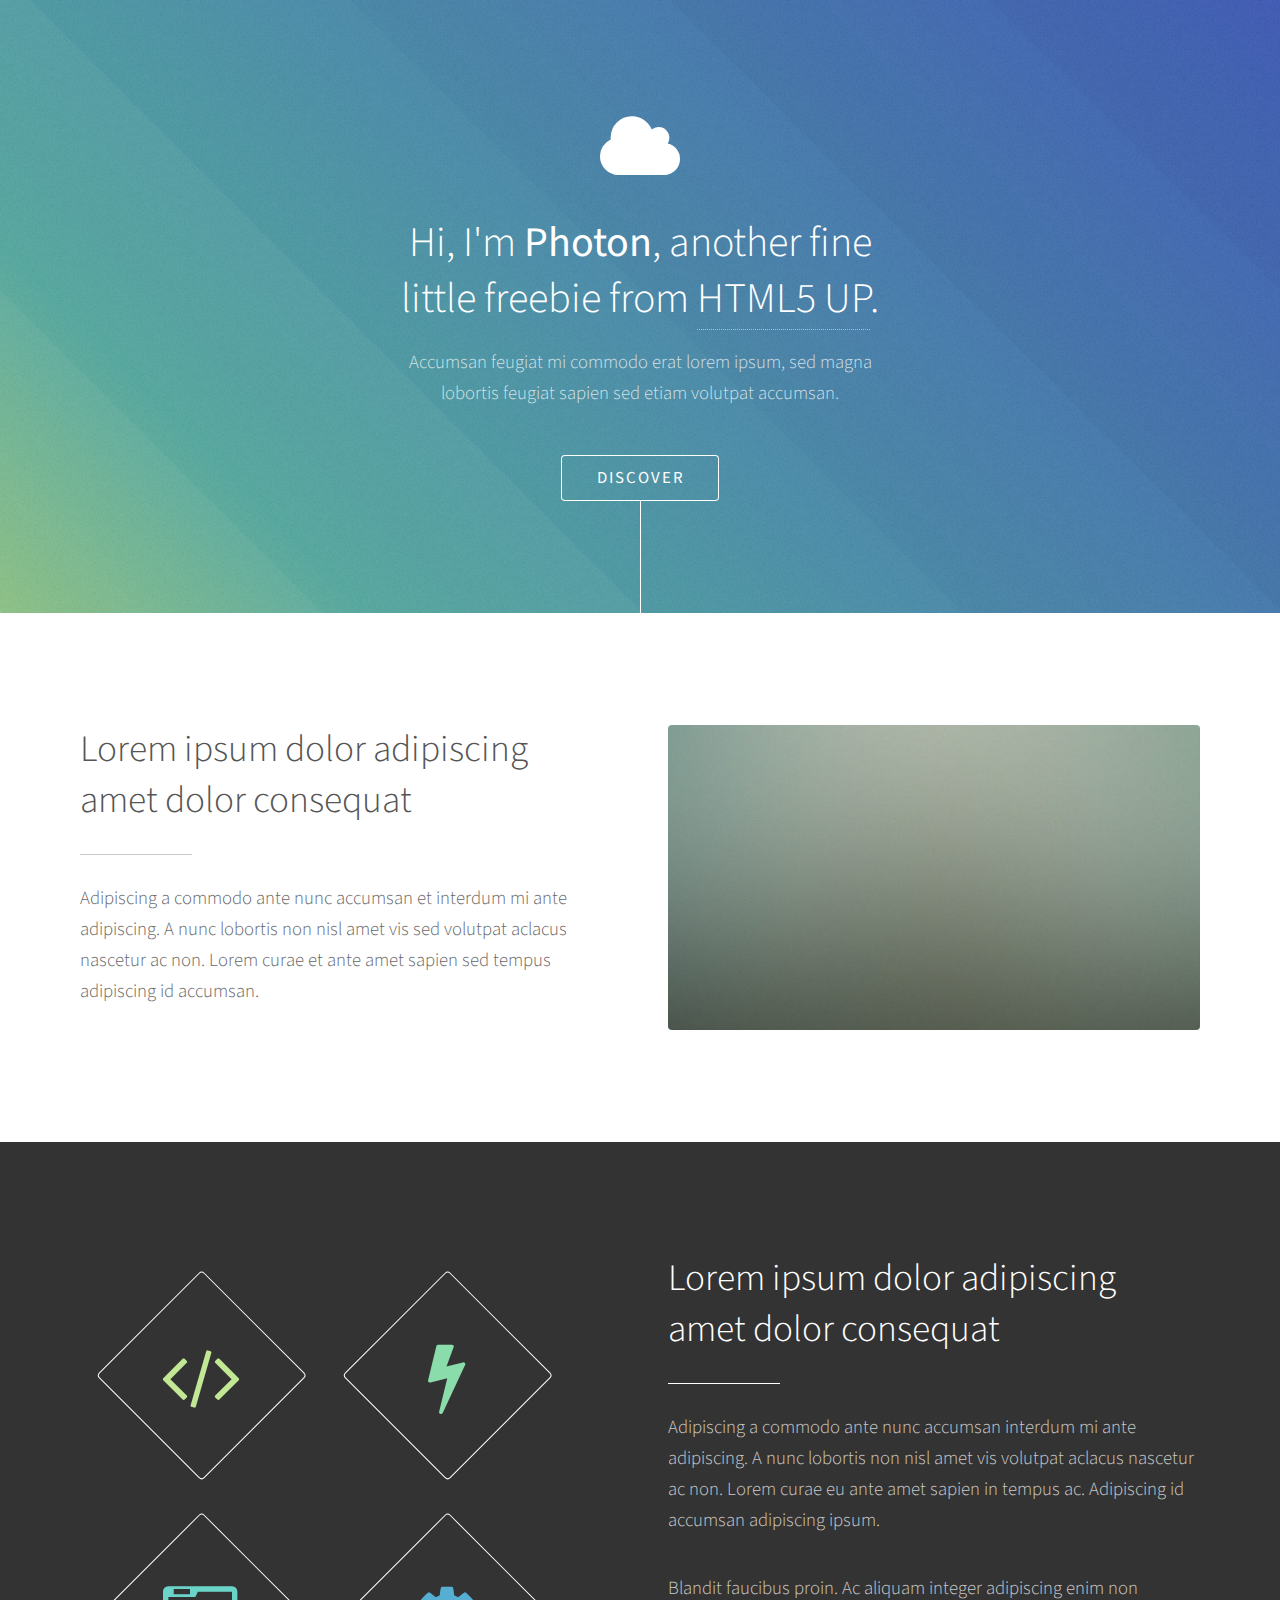
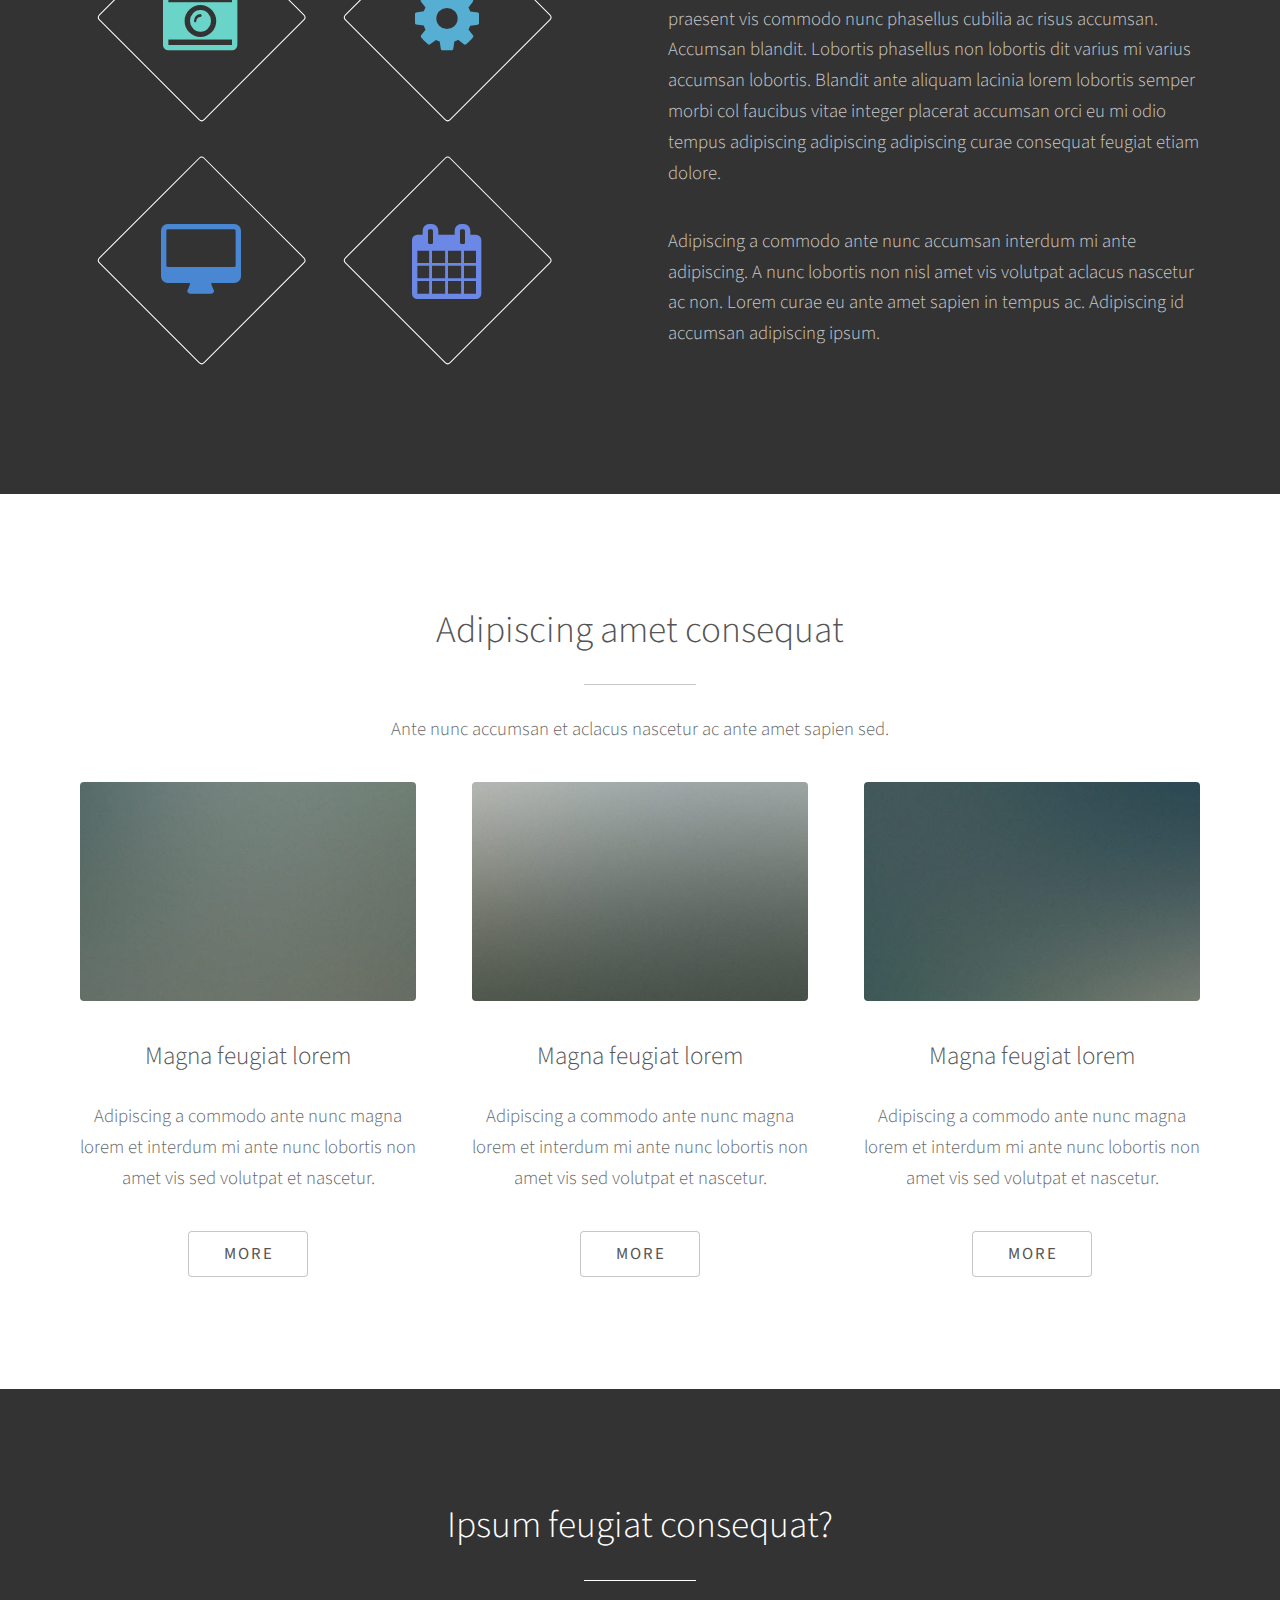
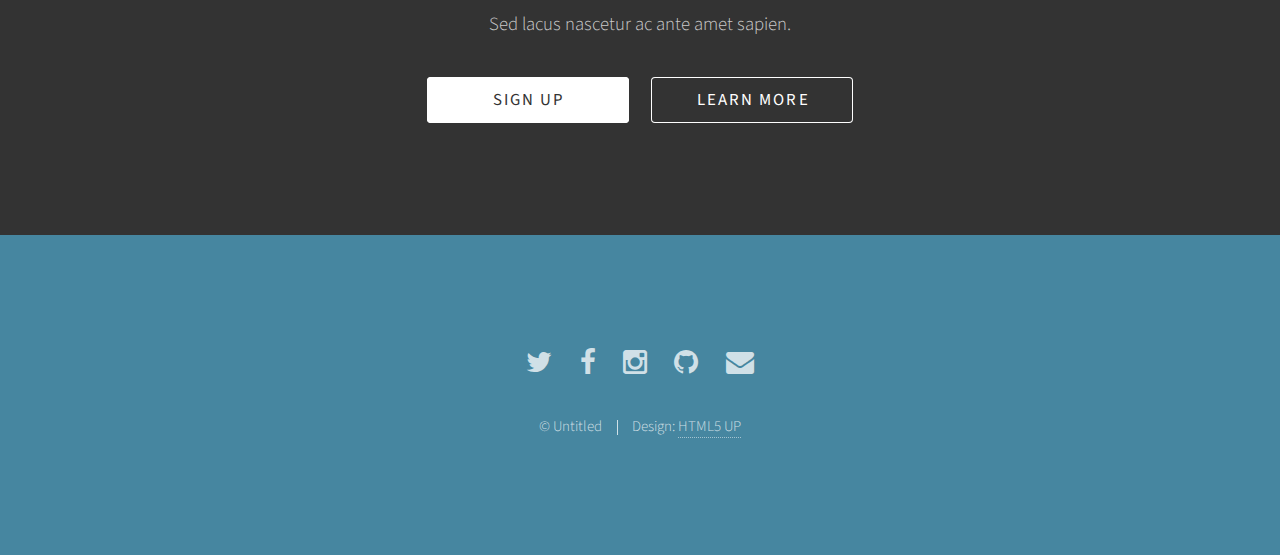
==== Full Site/index.html @ b7e831c1 "initial commit" ====
<!DOCTYPE HTML>
<!--
	Photon by HTML5 UP
	html5up.net | @n33co
	Free for personal and commercial use under the CCA 3.0 license (html5up.net/license)
-->
<html>
	<head>
		<title>Photon by HTML5 UP</title>
		<meta charset="utf-8" />
		<meta name="viewport" content="width=device-width, initial-scale=1" />
		<!--[if lte IE 8]><script src="assets/js/ie/html5shiv.js"></script><![endif]-->
		<link rel="stylesheet" href="assets/css/main.css" />
		<!--[if lte IE 8]><link rel="stylesheet" href="assets/css/ie8.css" /><![endif]-->
		<!--[if lte IE 9]><link rel="stylesheet" href="assets/css/ie9.css" /><![endif]-->
	</head>
	<body>

		<!-- Header -->
			<section id="header">
				<div class="inner">
					<span class="icon major fa-cloud"></span>
					<h1>Hi, I'm <strong>Photon</strong>, another fine<br />
					little freebie from <a href="http://html5up.net">HTML5 UP</a>.</h1>
					<p>Accumsan feugiat mi commodo erat lorem ipsum, sed magna<br />
					lobortis feugiat sapien sed etiam volutpat accumsan.</p>
					<ul class="actions">
						<li><a href="#one" class="button scrolly">Discover</a></li>
					</ul>
				</div>
			</section>

		<!-- One -->
			<section id="one" class="main style1">
				<div class="container">
					<div class="row 150%">
						<div class="6u 12u$(medium)">
							<header class="major">
								<h2>Lorem ipsum dolor adipiscing<br />
								amet dolor consequat</h2>
							</header>
							<p>Adipiscing a commodo ante nunc accumsan et interdum mi ante adipiscing. A nunc lobortis non nisl amet vis sed volutpat aclacus nascetur ac non. Lorem curae et ante amet sapien sed tempus adipiscing id accumsan.</p>
						</div>
						<div class="6u$ 12u$(medium) important(medium)">
							<span class="image fit"><img src="images/pic01.jpg" alt="" /></span>
						</div>
					</div>
				</div>
			</section>

		<!-- Two -->
			<section id="two" class="main style2">
				<div class="container">
					<div class="row 150%">
						<div class="6u 12u$(medium)">
							<ul class="major-icons">
								<li><span class="icon style1 major fa-code"></span></li>
								<li><span class="icon style2 major fa-bolt"></span></li>
								<li><span class="icon style3 major fa-camera-retro"></span></li>
								<li><span class="icon style4 major fa-cog"></span></li>
								<li><span class="icon style5 major fa-desktop"></span></li>
								<li><span class="icon style6 major fa-calendar"></span></li>
							</ul>
						</div>
						<div class="6u$ 12u$(medium)">
							<header class="major">
								<h2>Lorem ipsum dolor adipiscing<br />
								amet dolor consequat</h2>
							</header>
							<p>Adipiscing a commodo ante nunc accumsan interdum mi ante adipiscing. A nunc lobortis non nisl amet vis volutpat aclacus nascetur ac non. Lorem curae eu ante amet sapien in tempus ac. Adipiscing id accumsan adipiscing ipsum.</p>
							<p>Blandit faucibus proin. Ac aliquam integer adipiscing enim non praesent vis commodo nunc phasellus cubilia ac risus accumsan. Accumsan blandit. Lobortis phasellus non lobortis dit varius mi varius accumsan lobortis. Blandit ante aliquam lacinia lorem lobortis semper morbi col faucibus vitae integer placerat accumsan orci eu mi odio tempus adipiscing adipiscing adipiscing curae consequat feugiat etiam dolore.</p>
							<p>Adipiscing a commodo ante nunc accumsan interdum mi ante adipiscing. A nunc lobortis non nisl amet vis volutpat aclacus nascetur ac non. Lorem curae eu ante amet sapien in tempus ac. Adipiscing id accumsan adipiscing ipsum.</p>
						</div>
					</div>
				</div>
			</section>

		<!-- Three -->
			<section id="three" class="main style1 special">
				<div class="container">
					<header class="major">
						<h2>Adipiscing amet consequat</h2>
					</header>
					<p>Ante nunc accumsan et aclacus nascetur ac ante amet sapien sed.</p>
					<div class="row 150%">
						<div class="4u 12u$(medium)">
							<span class="image fit"><img src="images/pic02.jpg" alt="" /></span>
							<h3>Magna feugiat lorem</h3>
							<p>Adipiscing a commodo ante nunc magna lorem et interdum mi ante nunc lobortis non amet vis sed volutpat et nascetur.</p>
							<ul class="actions">
								<li><a href="#" class="button">More</a></li>
							</ul>
						</div>
						<div class="4u 12u$(medium)">
							<span class="image fit"><img src="images/pic03.jpg" alt="" /></span>
							<h3>Magna feugiat lorem</h3>
							<p>Adipiscing a commodo ante nunc magna lorem et interdum mi ante nunc lobortis non amet vis sed volutpat et nascetur.</p>
							<ul class="actions">
								<li><a href="#" class="button">More</a></li>
							</ul>
						</div>
						<div class="4u$ 12u$(medium)">
							<span class="image fit"><img src="images/pic04.jpg" alt="" /></span>
							<h3>Magna feugiat lorem</h3>
							<p>Adipiscing a commodo ante nunc magna lorem et interdum mi ante nunc lobortis non amet vis sed volutpat et nascetur.</p>
							<ul class="actions">
								<li><a href="#" class="button">More</a></li>
							</ul>
						</div>
					</div>
				</div>
			</section>

		<!-- Four -->
			<section id="four" class="main style2 special">
				<div class="container">
					<header class="major">
						<h2>Ipsum feugiat consequat?</h2>
					</header>
					<p>Sed lacus nascetur ac ante amet sapien.</p>
					<ul class="actions uniform">
						<li><a href="#" class="button special">Sign Up</a></li>
						<li><a href="#" class="button">Learn More</a></li>
					</ul>
				</div>
			</section>

		<!-- Five -->
		<!--
			<section id="five" class="main style1">
				<div class="container">
					<header class="major special">
						<h2>Elements</h2>
					</header>

					<section>
						<h4>Text</h4>
						<p>This is <b>bold</b> and this is <strong>strong</strong>. This is <i>italic</i> and this is <em>emphasized</em>.
						This is <sup>superscript</sup> text and this is <sub>subscript</sub> text.
						This is <u>underlined</u> and this is code: <code>for (;;) { ... }</code>. Finally, <a href="#">this is a link</a>.</p>
						<hr />
						<header>
							<h4>Heading with a Subtitle</h4>
							<p>Lorem ipsum dolor sit amet nullam id egestas urna aliquam</p>
						</header>
						<p>Nunc lacinia ante nunc ac lobortis. Interdum adipiscing gravida odio porttitor sem non mi integer non faucibus ornare mi ut ante amet placerat aliquet. Volutpat eu sed ante lacinia sapien lorem accumsan varius montes viverra nibh in adipiscing blandit tempus accumsan.</p>
						<header>
							<h5>Heading with a Subtitle</h5>
							<p>Lorem ipsum dolor sit amet nullam id egestas urna aliquam</p>
						</header>
						<p>Nunc lacinia ante nunc ac lobortis. Interdum adipiscing gravida odio porttitor sem non mi integer non faucibus ornare mi ut ante amet placerat aliquet. Volutpat eu sed ante lacinia sapien lorem accumsan varius montes viverra nibh in adipiscing blandit tempus accumsan.</p>
						<hr />
						<h2>Heading Level 2</h2>
						<h3>Heading Level 3</h3>
						<h4>Heading Level 4</h4>
						<h5>Heading Level 5</h5>
						<h6>Heading Level 6</h6>
						<hr />
						<h5>Blockquote</h5>
						<blockquote>Fringilla nisl. Donec accumsan interdum nisi, quis tincidunt felis sagittis eget tempus euismod. Vestibulum ante ipsum primis in faucibus vestibulum. Blandit adipiscing eu felis iaculis volutpat ac adipiscing accumsan faucibus. Vestibulum ante ipsum primis in faucibus lorem ipsum dolor sit amet nullam adipiscing eu felis.</blockquote>
						<h5>Preformatted</h5>
						<pre><code>i = 0;

while (!deck.isInOrder()) {
print 'Iteration ' + i;
deck.shuffle();
i++;
}

print 'It took ' + i + ' iterations to sort the deck.';</code></pre>
					</section>

					<section>
						<h4>Lists</h4>
						<div class="row">
							<div class="6u 12u$(medium)">
								<h5>Unordered</h5>
								<ul>
									<li>Dolor pulvinar etiam.</li>
									<li>Sagittis adipiscing.</li>
									<li>Felis enim feugiat.</li>
								</ul>
								<h5>Alternate</h5>
								<ul class="alt">
									<li>Dolor pulvinar etiam.</li>
									<li>Sagittis adipiscing.</li>
									<li>Felis enim feugiat.</li>
								</ul>
							</div>
							<div class="6u$ 12u$(medium)">
								<h5>Ordered</h5>
								<ol>
									<li>Dolor pulvinar etiam.</li>
									<li>Etiam vel felis viverra.</li>
									<li>Felis enim feugiat.</li>
									<li>Dolor pulvinar etiam.</li>
									<li>Etiam vel felis lorem.</li>
									<li>Felis enim et feugiat.</li>
								</ol>
								<h5>Icons</h5>
								<ul class="icons">
									<li><a href="#" class="icon fa-twitter"><span class="label">Twitter</span></a></li>
									<li><a href="#" class="icon fa-facebook"><span class="label">Facebook</span></a></li>
									<li><a href="#" class="icon fa-instagram"><span class="label">Instagram</span></a></li>
									<li><a href="#" class="icon fa-github"><span class="label">Github</span></a></li>
								</ul>
							</div>
						</div>
						<h5>Actions</h5>
						<div class="row">
							<div class="6u 12u$(medium)">
								<ul class="actions">
									<li><a href="#" class="button special">Default</a></li>
									<li><a href="#" class="button">Default</a></li>
								</ul>
								<ul class="actions small">
									<li><a href="#" class="button special small">Small</a></li>
									<li><a href="#" class="button small">Small</a></li>
								</ul>
								<ul class="actions vertical">
									<li><a href="#" class="button special">Default</a></li>
									<li><a href="#" class="button">Default</a></li>
								</ul>
								<ul class="actions vertical small">
									<li><a href="#" class="button special small">Small</a></li>
									<li><a href="#" class="button small">Small</a></li>
								</ul>
							</div>
							<div class="6u 12u$(medium)">
								<ul class="actions vertical">
									<li><a href="#" class="button special fit">Default</a></li>
									<li><a href="#" class="button fit">Default</a></li>
								</ul>
								<ul class="actions vertical small">
									<li><a href="#" class="button special small fit">Small</a></li>
									<li><a href="#" class="button small fit">Small</a></li>
								</ul>
							</div>
						</div>
					</section>

					<section>
						<h4>Table</h4>
						<h5>Default</h5>
						<div class="table-wrapper">
							<table>
								<thead>
									<tr>
										<th>Name</th>
										<th>Description</th>
										<th>Price</th>
									</tr>
								</thead>
								<tbody>
									<tr>
										<td>Item One</td>
										<td>Ante turpis integer aliquet porttitor.</td>
										<td>29.99</td>
									</tr>
									<tr>
										<td>Item Two</td>
										<td>Vis ac commodo adipiscing arcu aliquet.</td>
										<td>19.99</td>
									</tr>
									<tr>
										<td>Item Three</td>
										<td> Morbi faucibus arcu accumsan lorem.</td>
										<td>29.99</td>
									</tr>
									<tr>
										<td>Item Four</td>
										<td>Vitae integer tempus condimentum.</td>
										<td>19.99</td>
									</tr>
									<tr>
										<td>Item Five</td>
										<td>Ante turpis integer aliquet porttitor.</td>
										<td>29.99</td>
									</tr>
								</tbody>
								<tfoot>
									<tr>
										<td colspan="2"></td>
										<td>100.00</td>
									</tr>
								</tfoot>
							</table>
						</div>

						<h5>Alternate</h5>
						<div class="table-wrapper">
							<table class="alt">
								<thead>
									<tr>
										<th>Name</th>
										<th>Description</th>
										<th>Price</th>
									</tr>
								</thead>
								<tbody>
									<tr>
										<td>Item One</td>
										<td>Ante turpis integer aliquet porttitor.</td>
										<td>29.99</td>
									</tr>
									<tr>
										<td>Item Two</td>
										<td>Vis ac commodo adipiscing arcu aliquet.</td>
										<td>19.99</td>
									</tr>
									<tr>
										<td>Item Three</td>
										<td> Morbi faucibus arcu accumsan lorem.</td>
										<td>29.99</td>
									</tr>
									<tr>
										<td>Item Four</td>
										<td>Vitae integer tempus condimentum.</td>
										<td>19.99</td>
									</tr>
									<tr>
										<td>Item Five</td>
										<td>Ante turpis integer aliquet porttitor.</td>
										<td>29.99</td>
									</tr>
								</tbody>
								<tfoot>
									<tr>
										<td colspan="2"></td>
										<td>100.00</td>
									</tr>
								</tfoot>
							</table>
						</div>
					</section>

					<section>
						<h4>Buttons</h4>
						<ul class="actions">
							<li><a href="#" class="button special">Special</a></li>
							<li><a href="#" class="button">Default</a></li>
						</ul>
						<ul class="actions">
							<li><a href="#" class="button big">Big</a></li>
							<li><a href="#" class="button">Default</a></li>
							<li><a href="#" class="button small">Small</a></li>
						</ul>
						<ul class="actions fit">
							<li><a href="#" class="button fit">Fit</a></li>
							<li><a href="#" class="button special fit">Fit</a></li>
							<li><a href="#" class="button fit">Fit</a></li>
						</ul>
						<ul class="actions fit small">
							<li><a href="#" class="button special fit small">Fit + Small</a></li>
							<li><a href="#" class="button fit small">Fit + Small</a></li>
							<li><a href="#" class="button special fit small">Fit + Small</a></li>
						</ul>
						<ul class="actions">
							<li><a href="#" class="button special icon fa-download">Icon</a></li>
							<li><a href="#" class="button icon fa-download">Icon</a></li>
						</ul>
						<ul class="actions">
							<li><span class="button special disabled">Disabled</span></li>
							<li><span class="button disabled">Disabled</span></li>
						</ul>
					</section>

					<section>
						<h4>Form</h4>
						<form method="post" action="#">
							<div class="row uniform 50%">
								<div class="6u 12u$(xsmall)">
									<input type="text" name="demo-name" id="demo-name" value="" placeholder="Name" />
								</div>
								<div class="6u$ 12u$(xsmall)">
									<input type="email" name="demo-email" id="demo-email" value="" placeholder="Email" />
								</div>
								<div class="12u$">
									<div class="select-wrapper">
										<select name="demo-category" id="demo-category">
											<option value="">- Category -</option>
											<option value="1">Manufacturing</option>
											<option value="1">Shipping</option>
											<option value="1">Administration</option>
											<option value="1">Human Resources</option>
										</select>
									</div>
								</div>
								<div class="4u 12u$(small)">
									<input type="radio" id="demo-priority-low" name="demo-priority" checked>
									<label for="demo-priority-low">Low</label>
								</div>
								<div class="4u 12u$(small)">
									<input type="radio" id="demo-priority-normal" name="demo-priority">
									<label for="demo-priority-normal">Normal</label>
								</div>
								<div class="4u$ 12u$(small)">
									<input type="radio" id="demo-priority-high" name="demo-priority">
									<label for="demo-priority-high">High</label>
								</div>
								<div class="6u 12u$(small)">
									<input type="checkbox" id="demo-copy" name="demo-copy">
									<label for="demo-copy">Email me a copy</label>
								</div>
								<div class="6u$ 12u$(small)">
									<input type="checkbox" id="demo-human" name="demo-human" checked>
									<label for="demo-human">Not a robot</label>
								</div>
								<div class="12u$">
									<textarea name="demo-message" id="demo-message" placeholder="Enter your message" rows="6"></textarea>
								</div>
								<div class="12u$">
									<ul class="actions">
										<li><input type="submit" value="Send Message" class="special" /></li>
										<li><input type="reset" value="Reset" /></li>
									</ul>
								</div>
							</div>
						</form>
					</section>

					<section>
						<h4>Image</h4>
						<h5>Fit</h5>
						<div class="box alt">
							<div class="row uniform 50%">
								<div class="12u"><span class="image fit"><img src="images/pic06.jpg" alt="" /></span></div>
								<div class="4u"><span class="image fit"><img src="images/pic02.jpg" alt="" /></span></div>
								<div class="4u"><span class="image fit"><img src="images/pic03.jpg" alt="" /></span></div>
								<div class="4u"><span class="image fit"><img src="images/pic04.jpg" alt="" /></span></div>
								<div class="4u"><span class="image fit"><img src="images/pic03.jpg" alt="" /></span></div>
								<div class="4u"><span class="image fit"><img src="images/pic04.jpg" alt="" /></span></div>
								<div class="4u"><span class="image fit"><img src="images/pic02.jpg" alt="" /></span></div>
								<div class="4u"><span class="image fit"><img src="images/pic04.jpg" alt="" /></span></div>
								<div class="4u"><span class="image fit"><img src="images/pic02.jpg" alt="" /></span></div>
								<div class="4u"><span class="image fit"><img src="images/pic03.jpg" alt="" /></span></div>
							</div>
						</div>
						<h5>Left &amp; Right</h5>
						<p><span class="image left"><img src="images/pic05.jpg" alt="" /></span>Fringilla nisl. Donec accumsan interdum nisi, quis tincidunt felis sagittis eget. tempus euismod. Vestibulum ante ipsum primis in faucibus vestibulum. Blandit adipiscing eu felis iaculis volutpat ac adipiscing accumsan eu faucibus. Integer ac pellentesque praesent tincidunt felis sagittis eget. tempus euismod. Vestibulum ante ipsum primis in faucibus vestibulum. Blandit adipiscing eu felis iaculis volutpat ac adipiscing accumsan eu faucibus. Integer ac pellentesque praesent. Donec accumsan interdum nisi, quis tincidunt felis sagittis eget. tempus euismod. Vestibulum ante ipsum primis in faucibus vestibulum. Blandit adipiscing eu felis iaculis volutpat ac adipiscing accumsan eu faucibus. Integer ac pellentesque praesent tincidunt felis sagittis eget. tempus euismod. Vestibulum ante ipsum primis in faucibus vestibulum. Blandit adipiscing eu felis iaculis volutpat ac adipiscing accumsan eu faucibus. Integer ac pellentesque praesent. Blandit adipiscing eu felis iaculis volutpat ac adipiscing accumsan eu faucibus. Integer ac pellentesque praesent tincidunt felis sagittis eget. tempus euismod. Vestibulum ante ipsum primis in faucibus vestibulum. Blandit adipiscing eu felis iaculis volutpat ac adipiscing accumsan eu faucibus. Integer ac pellentesque praesent.</p>
						<p><span class="image right"><img src="images/pic05.jpg" alt="" /></span>Fringilla nisl. Donec accumsan interdum nisi, quis tincidunt felis sagittis eget. tempus euismod. Vestibulum ante ipsum primis in faucibus vestibulum. Blandit adipiscing eu felis iaculis volutpat ac adipiscing accumsan eu faucibus. Integer ac pellentesque praesent tincidunt felis sagittis eget. tempus euismod. Vestibulum ante ipsum primis in faucibus vestibulum. Blandit adipiscing eu felis iaculis volutpat ac adipiscing accumsan eu faucibus. Integer ac pellentesque praesent. Donec accumsan interdum nisi, quis tincidunt felis sagittis eget. tempus euismod. Vestibulum ante ipsum primis in faucibus vestibulum. Blandit adipiscing eu felis iaculis volutpat ac adipiscing accumsan eu faucibus. Integer ac pellentesque praesent tincidunt felis sagittis eget. tempus euismod. Vestibulum ante ipsum primis in faucibus vestibulum. Blandit adipiscing eu felis iaculis volutpat ac adipiscing accumsan eu faucibus. Integer ac pellentesque praesent. Blandit adipiscing eu felis iaculis volutpat ac adipiscing accumsan eu faucibus. Integer ac pellentesque praesent tincidunt felis sagittis eget. tempus euismod. Vestibulum ante ipsum primis in faucibus vestibulum. Blandit adipiscing eu felis iaculis volutpat ac adipiscing accumsan eu faucibus. Integer ac pellentesque praesent.</p>
					</section>

				</div>
			</section>
		-->

		<!-- Footer -->
			<section id="footer">
				<ul class="icons">
					<li><a href="#" class="icon alt fa-twitter"><span class="label">Twitter</span></a></li>
					<li><a href="#" class="icon alt fa-facebook"><span class="label">Facebook</span></a></li>
					<li><a href="#" class="icon alt fa-instagram"><span class="label">Instagram</span></a></li>
					<li><a href="#" class="icon alt fa-github"><span class="label">GitHub</span></a></li>
					<li><a href="#" class="icon alt fa-envelope"><span class="label">Email</span></a></li>
				</ul>
				<ul class="copyright">
					<li>&copy; Untitled</li><li>Design: <a href="http://html5up.net">HTML5 UP</a></li>
				</ul>
			</section>

		<!-- Scripts -->
			<script src="assets/js/jquery.min.js"></script>
			<script src="assets/js/jquery.scrolly.min.js"></script>
			<script src="assets/js/skel.min.js"></script>
			<script src="assets/js/util.js"></script>
			<!--[if lte IE 8]><script src="assets/js/ie/respond.min.js"></script><![endif]-->
			<script src="assets/js/main.js"></script>

	</body>
</html>
---- Full Site/assets/css/main.css ----
@import url("font-awesome.min.css");
@import url("http://fonts.googleapis.com/css?family=Source+Sans+Pro:300,300italic,400,400italic");

/*
	Photon by HTML5 UP
	html5up.net | @n33co
	Free for personal and commercial use under the CCA 3.0 license (html5up.net/license)
*/

/* Reset */

	html, body, div, span, applet, object, iframe, h1, h2, h3, h4, h5, h6, p, blockquote, pre, a, abbr, acronym, address, big, cite, code, del, dfn, em, img, ins, kbd, q, s, samp, small, strike, strong, sub, sup, tt, var, b, u, i, center, dl, dt, dd, ol, ul, li, fieldset, form, label, legend, table, caption, tbody, tfoot, thead, tr, th, td, article, aside, canvas, details, embed, figure, figcaption, footer, header, hgroup, menu, nav, output, ruby, section, summary, time, mark, audio, video {
		margin: 0;
		padding: 0;
		border: 0;
		font-size: 100%;
		font: inherit;
		vertical-align: baseline;
	}

	article, aside, details, figcaption, figure, footer, header, hgroup, menu, nav, section {
		display: block;
	}

	body {
		line-height: 1;
	}

	ol, ul {
		list-style: none;
	}

	blockquote, q {
		quotes: none;
	}

	blockquote:before, blockquote:after, q:before, q:after {
		content: '';
		content: none;
	}

	table {
		border-collapse: collapse;
		border-spacing: 0;
	}

	body {
		-webkit-text-size-adjust: none;
	}

/* Box Model */

	*, *:before, *:after {
		-moz-box-sizing: border-box;
		-webkit-box-sizing: border-box;
		box-sizing: border-box;
	}

/* Containers */

	.container {
		margin-left: auto;
		margin-right: auto;
	}

	.container.\31 25\25 {
		width: 100%;
		max-width: 75em;
		min-width: 60em;
	}

	.container.\37 5\25 {
		width: 45em;
	}

	.container.\35 0\25 {
		width: 30em;
	}

	.container.\32 5\25 {
		width: 15em;
	}

	.container {
		width: 60em;
	}

	@media screen and (max-width: 1680px) {

		.container.\31 25\25 {
			width: 100%;
			max-width: 75em;
			min-width: 60em;
		}

		.container.\37 5\25 {
			width: 45em;
		}

		.container.\35 0\25 {
			width: 30em;
		}

		.container.\32 5\25 {
			width: 15em;
		}

		.container {
			width: 60em;
		}

	}

	@media screen and (max-width: 1140px) {

		.container.\31 25\25 {
			width: 100%;
			max-width: 112.5%;
			min-width: 90%;
		}

		.container.\37 5\25 {
			width: 67.5%;
		}

		.container.\35 0\25 {
			width: 45%;
		}

		.container.\32 5\25 {
			width: 22.5%;
		}

		.container {
			width: 90%;
		}

	}

	@media screen and (max-width: 980px) {

		.container.\31 25\25 {
			width: 100%;
			max-width: 125%;
			min-width: 100%;
		}

		.container.\37 5\25 {
			width: 75%;
		}

		.container.\35 0\25 {
			width: 50%;
		}

		.container.\32 5\25 {
			width: 25%;
		}

		.container {
			width: 100% !important;
		}

	}

	@media screen and (max-width: 736px) {

		.container.\31 25\25 {
			width: 100%;
			max-width: 125%;
			min-width: 100%;
		}

		.container.\37 5\25 {
			width: 75%;
		}

		.container.\35 0\25 {
			width: 50%;
		}

		.container.\32 5\25 {
			width: 25%;
		}

		.container {
			width: 100% !important;
		}

	}

	@media screen and (max-width: 480px) {

		.container.\31 25\25 {
			width: 100%;
			max-width: 125%;
			min-width: 100%;
		}

		.container.\37 5\25 {
			width: 75%;
		}

		.container.\35 0\25 {
			width: 50%;
		}

		.container.\32 5\25 {
			width: 25%;
		}

		.container {
			width: 100% !important;
		}

	}

	@media screen and (max-width: 320px) {

		.container.\31 25\25 {
			width: 100%;
			max-width: 125%;
			min-width: 100%;
		}

		.container.\37 5\25 {
			width: 75%;
		}

		.container.\35 0\25 {
			width: 50%;
		}

		.container.\32 5\25 {
			width: 25%;
		}

		.container {
			width: 100% !important;
		}

	}

/* Grid */

	.row {
		border-bottom: solid 1px transparent;
		-moz-box-sizing: border-box;
		-webkit-box-sizing: border-box;
		box-sizing: border-box;
	}

	.row > * {
		float: left;
		-moz-box-sizing: border-box;
		-webkit-box-sizing: border-box;
		box-sizing: border-box;
	}

	.row:after, .row:before {
		content: '';
		display: block;
		clear: both;
		height: 0;
	}

	.row.uniform > * > :first-child {
		margin-top: 0;
	}

	.row.uniform > * > :last-child {
		margin-bottom: 0;
	}

	.row.\30 \25 > * {
		padding: 0 0 0 0em;
	}

	.row.\30 \25 {
		margin: 0 0 -1px 0em;
	}

	.row.uniform.\30 \25 > * {
		padding: 0em 0 0 0em;
	}

	.row.uniform.\30 \25 {
		margin: 0em 0 -1px 0em;
	}

	.row > * {
		padding: 0 0 0 2em;
	}

	.row {
		margin: 0 0 -1px -2em;
	}

	.row.uniform > * {
		padding: 2em 0 0 2em;
	}

	.row.uniform {
		margin: -2em 0 -1px -2em;
	}

	.row.\32 00\25 > * {
		padding: 0 0 0 4em;
	}

	.row.\32 00\25 {
		margin: 0 0 -1px -4em;
	}

	.row.uniform.\32 00\25 > * {
		padding: 4em 0 0 4em;
	}

	.row.uniform.\32 00\25 {
		margin: -4em 0 -1px -4em;
	}

	.row.\31 50\25 > * {
		padding: 0 0 0 3em;
	}

	.row.\31 50\25 {
		margin: 0 0 -1px -3em;
	}

	.row.uniform.\31 50\25 > * {
		padding: 3em 0 0 3em;
	}

	.row.uniform.\31 50\25 {
		margin: -3em 0 -1px -3em;
	}

	.row.\35 0\25 > * {
		padding: 0 0 0 1em;
	}

	.row.\35 0\25 {
		margin: 0 0 -1px -1em;
	}

	.row.uniform.\35 0\25 > * {
		padding: 1em 0 0 1em;
	}

	.row.uniform.\35 0\25 {
		margin: -1em 0 -1px -1em;
	}

	.row.\32 5\25 > * {
		padding: 0 0 0 0.5em;
	}

	.row.\32 5\25 {
		margin: 0 0 -1px -0.5em;
	}

	.row.uniform.\32 5\25 > * {
		padding: 0.5em 0 0 0.5em;
	}

	.row.uniform.\32 5\25 {
		margin: -0.5em 0 -1px -0.5em;
	}

	.\31 2u, .\31 2u\24 {
		width: 100%;
		clear: none;
		margin-left: 0;
	}

	.\31 1u, .\31 1u\24 {
		width: 91.6666666667%;
		clear: none;
		margin-left: 0;
	}

	.\31 0u, .\31 0u\24 {
		width: 83.3333333333%;
		clear: none;
		margin-left: 0;
	}

	.\39 u, .\39 u\24 {
		width: 75%;
		clear: none;
		margin-left: 0;
	}

	.\38 u, .\38 u\24 {
		width: 66.6666666667%;
		clear: none;
		margin-left: 0;
	}

	.\37 u, .\37 u\24 {
		width: 58.3333333333%;
		clear: none;
		margin-left: 0;
	}

	.\36 u, .\36 u\24 {
		width: 50%;
		clear: none;
		margin-left: 0;
	}

	.\35 u, .\35 u\24 {
		width: 41.6666666667%;
		clear: none;
		margin-left: 0;
	}

	.\34 u, .\34 u\24 {
		width: 33.3333333333%;
		clear: none;
		margin-left: 0;
	}

	.\33 u, .\33 u\24 {
		width: 25%;
		clear: none;
		margin-left: 0;
	}

	.\32 u, .\32 u\24 {
		width: 16.6666666667%;
		clear: none;
		margin-left: 0;
	}

	.\31 u, .\31 u\24 {
		width: 8.3333333333%;
		clear: none;
		margin-left: 0;
	}

	.\31 2u\24 + *,
	.\31 1u\24 + *,
	.\31 0u\24 + *,
	.\39 u\24 + *,
	.\38 u\24 + *,
	.\37 u\24 + *,
	.\36 u\24 + *,
	.\35 u\24 + *,
	.\34 u\24 + *,
	.\33 u\24 + *,
	.\32 u\24 + *,
	.\31 u\24 + * {
		clear: left;
	}

	.\-11u {
		margin-left: 91.66667%;
	}

	.\-10u {
		margin-left: 83.33333%;
	}

	.\-9u {
		margin-left: 75%;
	}

	.\-8u {
		margin-left: 66.66667%;
	}

	.\-7u {
		margin-left: 58.33333%;
	}

	.\-6u {
		margin-left: 50%;
	}

	.\-5u {
		margin-left: 41.66667%;
	}

	.\-4u {
		margin-left: 33.33333%;
	}

	.\-3u {
		margin-left: 25%;
	}

	.\-2u {
		margin-left: 16.66667%;
	}

	.\-1u {
		margin-left: 8.33333%;
	}

	@media screen and (max-width: 1680px) {

		.row > * {
			padding: 0 0 0 2em;
		}

		.row {
			margin: 0 0 -1px -2em;
		}

		.row.uniform > * {
			padding: 2em 0 0 2em;
		}

		.row.uniform {
			margin: -2em 0 -1px -2em;
		}

		.row.\32 00\25 > * {
			padding: 0 0 0 4em;
		}

		.row.\32 00\25 {
			margin: 0 0 -1px -4em;
		}

		.row.uniform.\32 00\25 > * {
			padding: 4em 0 0 4em;
		}

		.row.uniform.\32 00\25 {
			margin: -4em 0 -1px -4em;
		}

		.row.\31 50\25 > * {
			padding: 0 0 0 3em;
		}

		.row.\31 50\25 {
			margin: 0 0 -1px -3em;
		}

		.row.uniform.\31 50\25 > * {
			padding: 3em 0 0 3em;
		}

		.row.uniform.\31 50\25 {
			margin: -3em 0 -1px -3em;
		}

		.row.\35 0\25 > * {
			padding: 0 0 0 1em;
		}

		.row.\35 0\25 {
			margin: 0 0 -1px -1em;
		}

		.row.uniform.\35 0\25 > * {
			padding: 1em 0 0 1em;
		}

		.row.uniform.\35 0\25 {
			margin: -1em 0 -1px -1em;
		}

		.row.\32 5\25 > * {
			padding: 0 0 0 0.5em;
		}

		.row.\32 5\25 {
			margin: 0 0 -1px -0.5em;
		}

		.row.uniform.\32 5\25 > * {
			padding: 0.5em 0 0 0.5em;
		}

		.row.uniform.\32 5\25 {
			margin: -0.5em 0 -1px -0.5em;
		}

		.\31 2u\28xlarge\29, .\31 2u\24\28xlarge\29 {
			width: 100%;
			clear: none;
			margin-left: 0;
		}

		.\31 1u\28xlarge\29, .\31 1u\24\28xlarge\29 {
			width: 91.6666666667%;
			clear: none;
			margin-left: 0;
		}

		.\31 0u\28xlarge\29, .\31 0u\24\28xlarge\29 {
			width: 83.3333333333%;
			clear: none;
			margin-left: 0;
		}

		.\39 u\28xlarge\29, .\39 u\24\28xlarge\29 {
			width: 75%;
			clear: none;
			margin-left: 0;
		}

		.\38 u\28xlarge\29, .\38 u\24\28xlarge\29 {
			width: 66.6666666667%;
			clear: none;
			margin-left: 0;
		}

		.\37 u\28xlarge\29, .\37 u\24\28xlarge\29 {
			width: 58.3333333333%;
			clear: none;
			margin-left: 0;
		}

		.\36 u\28xlarge\29, .\36 u\24\28xlarge\29 {
			width: 50%;
			clear: none;
			margin-left: 0;
		}

		.\35 u\28xlarge\29, .\35 u\24\28xlarge\29 {
			width: 41.6666666667%;
			clear: none;
			margin-left: 0;
		}

		.\34 u\28xlarge\29, .\34 u\24\28xlarge\29 {
			width: 33.3333333333%;
			clear: none;
			margin-left: 0;
		}

		.\33 u\28xlarge\29, .\33 u\24\28xlarge\29 {
			width: 25%;
			clear: none;
			margin-left: 0;
		}

		.\32 u\28xlarge\29, .\32 u\24\28xlarge\29 {
			width: 16.6666666667%;
			clear: none;
			margin-left: 0;
		}

		.\31 u\28xlarge\29, .\31 u\24\28xlarge\29 {
			width: 8.3333333333%;
			clear: none;
			margin-left: 0;
		}

		.\31 2u\24\28xlarge\29 + *,
		.\31 1u\24\28xlarge\29 + *,
		.\31 0u\24\28xlarge\29 + *,
		.\39 u\24\28xlarge\29 + *,
		.\38 u\24\28xlarge\29 + *,
		.\37 u\24\28xlarge\29 + *,
		.\36 u\24\28xlarge\29 + *,
		.\35 u\24\28xlarge\29 + *,
		.\34 u\24\28xlarge\29 + *,
		.\33 u\24\28xlarge\29 + *,
		.\32 u\24\28xlarge\29 + *,
		.\31 u\24\28xlarge\29 + * {
			clear: left;
		}

		.\-11u\28xlarge\29 {
			margin-left: 91.66667%;
		}

		.\-10u\28xlarge\29 {
			margin-left: 83.33333%;
		}

		.\-9u\28xlarge\29 {
			margin-left: 75%;
		}

		.\-8u\28xlarge\29 {
			margin-left: 66.66667%;
		}

		.\-7u\28xlarge\29 {
			margin-left: 58.33333%;
		}

		.\-6u\28xlarge\29 {
			margin-left: 50%;
		}

		.\-5u\28xlarge\29 {
			margin-left: 41.66667%;
		}

		.\-4u\28xlarge\29 {
			margin-left: 33.33333%;
		}

		.\-3u\28xlarge\29 {
			margin-left: 25%;
		}

		.\-2u\28xlarge\29 {
			margin-left: 16.66667%;
		}

		.\-1u\28xlarge\29 {
			margin-left: 8.33333%;
		}

	}

	@media screen and (max-width: 1140px) {

		.row > * {
			padding: 0 0 0 1.5em;
		}

		.row {
			margin: 0 0 -1px -1.5em;
		}

		.row.uniform > * {
			padding: 1.5em 0 0 1.5em;
		}

		.row.uniform {
			margin: -1.5em 0 -1px -1.5em;
		}

		.row.\32 00\25 > * {
			padding: 0 0 0 3em;
		}

		.row.\32 00\25 {
			margin: 0 0 -1px -3em;
		}

		.row.uniform.\32 00\25 > * {
			padding: 3em 0 0 3em;
		}

		.row.uniform.\32 00\25 {
			margin: -3em 0 -1px -3em;
		}

		.row.\31 50\25 > * {
			padding: 0 0 0 2.25em;
		}

		.row.\31 50\25 {
			margin: 0 0 -1px -2.25em;
		}

		.row.uniform.\31 50\25 > * {
			padding: 2.25em 0 0 2.25em;
		}

		.row.uniform.\31 50\25 {
			margin: -2.25em 0 -1px -2.25em;
		}

		.row.\35 0\25 > * {
			padding: 0 0 0 0.75em;
		}

		.row.\35 0\25 {
			margin: 0 0 -1px -0.75em;
		}

		.row.uniform.\35 0\25 > * {
			padding: 0.75em 0 0 0.75em;
		}

		.row.uniform.\35 0\25 {
			margin: -0.75em 0 -1px -0.75em;
		}

		.row.\32 5\25 > * {
			padding: 0 0 0 0.375em;
		}

		.row.\32 5\25 {
			margin: 0 0 -1px -0.375em;
		}

		.row.uniform.\32 5\25 > * {
			padding: 0.375em 0 0 0.375em;
		}

		.row.uniform.\32 5\25 {
			margin: -0.375em 0 -1px -0.375em;
		}

		.\31 2u\28large\29, .\31 2u\24\28large\29 {
			width: 100%;
			clear: none;
			margin-left: 0;
		}

		.\31 1u\28large\29, .\31 1u\24\28large\29 {
			width: 91.6666666667%;
			clear: none;
			margin-left: 0;
		}

		.\31 0u\28large\29, .\31 0u\24\28large\29 {
			width: 83.3333333333%;
			clear: none;
			margin-left: 0;
		}

		.\39 u\28large\29, .\39 u\24\28large\29 {
			width: 75%;
			clear: none;
			margin-left: 0;
		}

		.\38 u\28large\29, .\38 u\24\28large\29 {
			width: 66.6666666667%;
			clear: none;
			margin-left: 0;
		}

		.\37 u\28large\29, .\37 u\24\28large\29 {
			width: 58.3333333333%;
			clear: none;
			margin-left: 0;
		}

		.\36 u\28large\29, .\36 u\24\28large\29 {
			width: 50%;
			clear: none;
			margin-left: 0;
		}

		.\35 u\28large\29, .\35 u\24\28large\29 {
			width: 41.6666666667%;
			clear: none;
			margin-left: 0;
		}

		.\34 u\28large\29, .\34 u\24\28large\29 {
			width: 33.3333333333%;
			clear: none;
			margin-left: 0;
		}

		.\33 u\28large\29, .\33 u\24\28large\29 {
			width: 25%;
			clear: none;
			margin-left: 0;
		}

		.\32 u\28large\29, .\32 u\24\28large\29 {
			width: 16.6666666667%;
			clear: none;
			margin-left: 0;
		}

		.\31 u\28large\29, .\31 u\24\28large\29 {
			width: 8.3333333333%;
			clear: none;
			margin-left: 0;
		}

		.\31 2u\24\28large\29 + *,
		.\31 1u\24\28large\29 + *,
		.\31 0u\24\28large\29 + *,
		.\39 u\24\28large\29 + *,
		.\38 u\24\28large\29 + *,
		.\37 u\24\28large\29 + *,
		.\36 u\24\28large\29 + *,
		.\35 u\24\28large\29 + *,
		.\34 u\24\28large\29 + *,
		.\33 u\24\28large\29 + *,
		.\32 u\24\28large\29 + *,
		.\31 u\24\28large\29 + * {
			clear: left;
		}

		.\-11u\28large\29 {
			margin-left: 91.66667%;
		}

		.\-10u\28large\29 {
			margin-left: 83.33333%;
		}

		.\-9u\28large\29 {
			margin-left: 75%;
		}

		.\-8u\28large\29 {
			margin-left: 66.66667%;
		}

		.\-7u\28large\29 {
			margin-left: 58.33333%;
		}

		.\-6u\28large\29 {
			margin-left: 50%;
		}

		.\-5u\28large\29 {
			margin-left: 41.66667%;
		}

		.\-4u\28large\29 {
			margin-left: 33.33333%;
		}

		.\-3u\28large\29 {
			margin-left: 25%;
		}

		.\-2u\28large\29 {
			margin-left: 16.66667%;
		}

		.\-1u\28large\29 {
			margin-left: 8.33333%;
		}

	}

	@media screen and (max-width: 980px) {

		.row > * {
			padding: 0 0 0 1.5em;
		}

		.row {
			margin: 0 0 -1px -1.5em;
		}

		.row.uniform > * {
			padding: 1.5em 0 0 1.5em;
		}

		.row.uniform {
			margin: -1.5em 0 -1px -1.5em;
		}

		.row.\32 00\25 > * {
			padding: 0 0 0 3em;
		}

		.row.\32 00\25 {
			margin: 0 0 -1px -3em;
		}

		.row.uniform.\32 00\25 > * {
			padding: 3em 0 0 3em;
		}

		.row.uniform.\32 00\25 {
			margin: -3em 0 -1px -3em;
		}

		.row.\31 50\25 > * {
			padding: 0 0 0 2.25em;
		}

		.row.\31 50\25 {
			margin: 0 0 -1px -2.25em;
		}

		.row.uniform.\31 50\25 > * {
			padding: 2.25em 0 0 2.25em;
		}

		.row.uniform.\31 50\25 {
			margin: -2.25em 0 -1px -2.25em;
		}

		.row.\35 0\25 > * {
			padding: 0 0 0 0.75em;
		}

		.row.\35 0\25 {
			margin: 0 0 -1px -0.75em;
		}

		.row.uniform.\35 0\25 > * {
			padding: 0.75em 0 0 0.75em;
		}

		.row.uniform.\35 0\25 {
			margin: -0.75em 0 -1px -0.75em;
		}

		.row.\32 5\25 > * {
			padding: 0 0 0 0.375em;
		}

		.row.\32 5\25 {
			margin: 0 0 -1px -0.375em;
		}

		.row.uniform.\32 5\25 > * {
			padding: 0.375em 0 0 0.375em;
		}

		.row.uniform.\32 5\25 {
			margin: -0.375em 0 -1px -0.375em;
		}

		.\31 2u\28medium\29, .\31 2u\24\28medium\29 {
			width: 100%;
			clear: none;
			margin-left: 0;
		}

		.\31 1u\28medium\29, .\31 1u\24\28medium\29 {
			width: 91.6666666667%;
			clear: none;
			margin-left: 0;
		}

		.\31 0u\28medium\29, .\31 0u\24\28medium\29 {
			width: 83.3333333333%;
			clear: none;
			margin-left: 0;
		}

		.\39 u\28medium\29, .\39 u\24\28medium\29 {
			width: 75%;
			clear: none;
			margin-left: 0;
		}

		.\38 u\28medium\29, .\38 u\24\28medium\29 {
			width: 66.6666666667%;
			clear: none;
			margin-left: 0;
		}

		.\37 u\28medium\29, .\37 u\24\28medium\29 {
			width: 58.3333333333%;
			clear: none;
			margin-left: 0;
		}

		.\36 u\28medium\29, .\36 u\24\28medium\29 {
			width: 50%;
			clear: none;
			margin-left: 0;
		}

		.\35 u\28medium\29, .\35 u\24\28medium\29 {
			width: 41.6666666667%;
			clear: none;
			margin-left: 0;
		}

		.\34 u\28medium\29, .\34 u\24\28medium\29 {
			width: 33.3333333333%;
			clear: none;
			margin-left: 0;
		}

		.\33 u\28medium\29, .\33 u\24\28medium\29 {
			width: 25%;
			clear: none;
			margin-left: 0;
		}

		.\32 u\28medium\29, .\32 u\24\28medium\29 {
			width: 16.6666666667%;
			clear: none;
			margin-left: 0;
		}

		.\31 u\28medium\29, .\31 u\24\28medium\29 {
			width: 8.3333333333%;
			clear: none;
			margin-left: 0;
		}

		.\31 2u\24\28medium\29 + *,
		.\31 1u\24\28medium\29 + *,
		.\31 0u\24\28medium\29 + *,
		.\39 u\24\28medium\29 + *,
		.\38 u\24\28medium\29 + *,
		.\37 u\24\28medium\29 + *,
		.\36 u\24\28medium\29 + *,
		.\35 u\24\28medium\29 + *,
		.\34 u\24\28medium\29 + *,
		.\33 u\24\28medium\29 + *,
		.\32 u\24\28medium\29 + *,
		.\31 u\24\28medium\29 + * {
			clear: left;
		}

		.\-11u\28medium\29 {
			margin-left: 91.66667%;
		}

		.\-10u\28medium\29 {
			margin-left: 83.33333%;
		}

		.\-9u\28medium\29 {
			margin-left: 75%;
		}

		.\-8u\28medium\29 {
			margin-left: 66.66667%;
		}

		.\-7u\28medium\29 {
			margin-left: 58.33333%;
		}

		.\-6u\28medium\29 {
			margin-left: 50%;
		}

		.\-5u\28medium\29 {
			margin-left: 41.66667%;
		}

		.\-4u\28medium\29 {
			margin-left: 33.33333%;
		}

		.\-3u\28medium\29 {
			margin-left: 25%;
		}

		.\-2u\28medium\29 {
			margin-left: 16.66667%;
		}

		.\-1u\28medium\29 {
			margin-left: 8.33333%;
		}

	}

	@media screen and (max-width: 736px) {

		.row > * {
			padding: 0 0 0 1.5em;
		}

		.row {
			margin: 0 0 -1px -1.5em;
		}

		.row.uniform > * {
			padding: 1.5em 0 0 1.5em;
		}

		.row.uniform {
			margin: -1.5em 0 -1px -1.5em;
		}

		.row.\32 00\25 > * {
			padding: 0 0 0 3em;
		}

		.row.\32 00\25 {
			margin: 0 0 -1px -3em;
		}

		.row.uniform.\32 00\25 > * {
			padding: 3em 0 0 3em;
		}

		.row.uniform.\32 00\25 {
			margin: -3em 0 -1px -3em;
		}

		.row.\31 50\25 > * {
			padding: 0 0 0 2.25em;
		}

		.row.\31 50\25 {
			margin: 0 0 -1px -2.25em;
		}

		.row.uniform.\31 50\25 > * {
			padding: 2.25em 0 0 2.25em;
		}

		.row.uniform.\31 50\25 {
			margin: -2.25em 0 -1px -2.25em;
		}

		.row.\35 0\25 > * {
			padding: 0 0 0 0.75em;
		}

		.row.\35 0\25 {
			margin: 0 0 -1px -0.75em;
		}

		.row.uniform.\35 0\25 > * {
			padding: 0.75em 0 0 0.75em;
		}

		.row.uniform.\35 0\25 {
			margin: -0.75em 0 -1px -0.75em;
		}

		.row.\32 5\25 > * {
			padding: 0 0 0 0.375em;
		}

		.row.\32 5\25 {
			margin: 0 0 -1px -0.375em;
		}

		.row.uniform.\32 5\25 > * {
			padding: 0.375em 0 0 0.375em;
		}

		.row.uniform.\32 5\25 {
			margin: -0.375em 0 -1px -0.375em;
		}

		.\31 2u\28small\29, .\31 2u\24\28small\29 {
			width: 100%;
			clear: none;
			margin-left: 0;
		}

		.\31 1u\28small\29, .\31 1u\24\28small\29 {
			width: 91.6666666667%;
			clear: none;
			margin-left: 0;
		}

		.\31 0u\28small\29, .\31 0u\24\28small\29 {
			width: 83.3333333333%;
			clear: none;
			margin-left: 0;
		}

		.\39 u\28small\29, .\39 u\24\28small\29 {
			width: 75%;
			clear: none;
			margin-left: 0;
		}

		.\38 u\28small\29, .\38 u\24\28small\29 {
			width: 66.6666666667%;
			clear: none;
			margin-left: 0;
		}

		.\37 u\28small\29, .\37 u\24\28small\29 {
			width: 58.3333333333%;
			clear: none;
			margin-left: 0;
		}

		.\36 u\28small\29, .\36 u\24\28small\29 {
			width: 50%;
			clear: none;
			margin-left: 0;
		}

		.\35 u\28small\29, .\35 u\24\28small\29 {
			width: 41.6666666667%;
			clear: none;
			margin-left: 0;
		}

		.\34 u\28small\29, .\34 u\24\28small\29 {
			width: 33.3333333333%;
			clear: none;
			margin-left: 0;
		}

		.\33 u\28small\29, .\33 u\24\28small\29 {
			width: 25%;
			clear: none;
			margin-left: 0;
		}

		.\32 u\28small\29, .\32 u\24\28small\29 {
			width: 16.6666666667%;
			clear: none;
			margin-left: 0;
		}

		.\31 u\28small\29, .\31 u\24\28small\29 {
			width: 8.3333333333%;
			clear: none;
			margin-left: 0;
		}

		.\31 2u\24\28small\29 + *,
		.\31 1u\24\28small\29 + *,
		.\31 0u\24\28small\29 + *,
		.\39 u\24\28small\29 + *,
		.\38 u\24\28small\29 + *,
		.\37 u\24\28small\29 + *,
		.\36 u\24\28small\29 + *,
		.\35 u\24\28small\29 + *,
		.\34 u\24\28small\29 + *,
		.\33 u\24\28small\29 + *,
		.\32 u\24\28small\29 + *,
		.\31 u\24\28small\29 + * {
			clear: left;
		}

		.\-11u\28small\29 {
			margin-left: 91.66667%;
		}

		.\-10u\28small\29 {
			margin-left: 83.33333%;
		}

		.\-9u\28small\29 {
			margin-left: 75%;
		}

		.\-8u\28small\29 {
			margin-left: 66.66667%;
		}

		.\-7u\28small\29 {
			margin-left: 58.33333%;
		}

		.\-6u\28small\29 {
			margin-left: 50%;
		}

		.\-5u\28small\29 {
			margin-left: 41.66667%;
		}

		.\-4u\28small\29 {
			margin-left: 33.33333%;
		}

		.\-3u\28small\29 {
			margin-left: 25%;
		}

		.\-2u\28small\29 {
			margin-left: 16.66667%;
		}

		.\-1u\28small\29 {
			margin-left: 8.33333%;
		}

	}

	@media screen and (max-width: 480px) {

		.row > * {
			padding: 0 0 0 1.5em;
		}

		.row {
			margin: 0 0 -1px -1.5em;
		}

		.row.uniform > * {
			padding: 1.5em 0 0 1.5em;
		}

		.row.uniform {
			margin: -1.5em 0 -1px -1.5em;
		}

		.row.\32 00\25 > * {
			padding: 0 0 0 3em;
		}

		.row.\32 00\25 {
			margin: 0 0 -1px -3em;
		}

		.row.uniform.\32 00\25 > * {
			padding: 3em 0 0 3em;
		}

		.row.uniform.\32 00\25 {
			margin: -3em 0 -1px -3em;
		}

		.row.\31 50\25 > * {
			padding: 0 0 0 2.25em;
		}

		.row.\31 50\25 {
			margin: 0 0 -1px -2.25em;
		}

		.row.uniform.\31 50\25 > * {
			padding: 2.25em 0 0 2.25em;
		}

		.row.uniform.\31 50\25 {
			margin: -2.25em 0 -1px -2.25em;
		}

		.row.\35 0\25 > * {
			padding: 0 0 0 0.75em;
		}

		.row.\35 0\25 {
			margin: 0 0 -1px -0.75em;
		}

		.row.uniform.\35 0\25 > * {
			padding: 0.75em 0 0 0.75em;
		}

		.row.uniform.\35 0\25 {
			margin: -0.75em 0 -1px -0.75em;
		}

		.row.\32 5\25 > * {
			padding: 0 0 0 0.375em;
		}

		.row.\32 5\25 {
			margin: 0 0 -1px -0.375em;
		}

		.row.uniform.\32 5\25 > * {
			padding: 0.375em 0 0 0.375em;
		}

		.row.uniform.\32 5\25 {
			margin: -0.375em 0 -1px -0.375em;
		}

		.\31 2u\28xsmall\29, .\31 2u\24\28xsmall\29 {
			width: 100%;
			clear: none;
			margin-left: 0;
		}

		.\31 1u\28xsmall\29, .\31 1u\24\28xsmall\29 {
			width: 91.6666666667%;
			clear: none;
			margin-left: 0;
		}

		.\31 0u\28xsmall\29, .\31 0u\24\28xsmall\29 {
			width: 83.3333333333%;
			clear: none;
			margin-left: 0;
		}

		.\39 u\28xsmall\29, .\39 u\24\28xsmall\29 {
			width: 75%;
			clear: none;
			margin-left: 0;
		}

		.\38 u\28xsmall\29, .\38 u\24\28xsmall\29 {
			width: 66.6666666667%;
			clear: none;
			margin-left: 0;
		}

		.\37 u\28xsmall\29, .\37 u\24\28xsmall\29 {
			width: 58.3333333333%;
			clear: none;
			margin-left: 0;
		}

		.\36 u\28xsmall\29, .\36 u\24\28xsmall\29 {
			width: 50%;
			clear: none;
			margin-left: 0;
		}

		.\35 u\28xsmall\29, .\35 u\24\28xsmall\29 {
			width: 41.6666666667%;
			clear: none;
			margin-left: 0;
		}

		.\34 u\28xsmall\29, .\34 u\24\28xsmall\29 {
			width: 33.3333333333%;
			clear: none;
			margin-left: 0;
		}

		.\33 u\28xsmall\29, .\33 u\24\28xsmall\29 {
			width: 25%;
			clear: none;
			margin-left: 0;
		}

		.\32 u\28xsmall\29, .\32 u\24\28xsmall\29 {
			width: 16.6666666667%;
			clear: none;
			margin-left: 0;
		}

		.\31 u\28xsmall\29, .\31 u\24\28xsmall\29 {
			width: 8.3333333333%;
			clear: none;
			margin-left: 0;
		}

		.\31 2u\24\28xsmall\29 + *,
		.\31 1u\24\28xsmall\29 + *,
		.\31 0u\24\28xsmall\29 + *,
		.\39 u\24\28xsmall\29 + *,
		.\38 u\24\28xsmall\29 + *,
		.\37 u\24\28xsmall\29 + *,
		.\36 u\24\28xsmall\29 + *,
		.\35 u\24\28xsmall\29 + *,
		.\34 u\24\28xsmall\29 + *,
		.\33 u\24\28xsmall\29 + *,
		.\32 u\24\28xsmall\29 + *,
		.\31 u\24\28xsmall\29 + * {
			clear: left;
		}

		.\-11u\28xsmall\29 {
			margin-left: 91.66667%;
		}

		.\-10u\28xsmall\29 {
			margin-left: 83.33333%;
		}

		.\-9u\28xsmall\29 {
			margin-left: 75%;
		}

		.\-8u\28xsmall\29 {
			margin-left: 66.66667%;
		}

		.\-7u\28xsmall\29 {
			margin-left: 58.33333%;
		}

		.\-6u\28xsmall\29 {
			margin-left: 50%;
		}

		.\-5u\28xsmall\29 {
			margin-left: 41.66667%;
		}

		.\-4u\28xsmall\29 {
			margin-left: 33.33333%;
		}

		.\-3u\28xsmall\29 {
			margin-left: 25%;
		}

		.\-2u\28xsmall\29 {
			margin-left: 16.66667%;
		}

		.\-1u\28xsmall\29 {
			margin-left: 8.33333%;
		}

	}

	@media screen and (max-width: 320px) {

		.row > * {
			padding: 0 0 0 1.5em;
		}

		.row {
			margin: 0 0 -1px -1.5em;
		}

		.row.uniform > * {
			padding: 1.5em 0 0 1.5em;
		}

		.row.uniform {
			margin: -1.5em 0 -1px -1.5em;
		}

		.row.\32 00\25 > * {
			padding: 0 0 0 3em;
		}

		.row.\32 00\25 {
			margin: 0 0 -1px -3em;
		}

		.row.uniform.\32 00\25 > * {
			padding: 3em 0 0 3em;
		}

		.row.uniform.\32 00\25 {
			margin: -3em 0 -1px -3em;
		}

		.row.\31 50\25 > * {
			padding: 0 0 0 2.25em;
		}

		.row.\31 50\25 {
			margin: 0 0 -1px -2.25em;
		}

		.row.uniform.\31 50\25 > * {
			padding: 2.25em 0 0 2.25em;
		}

		.row.uniform.\31 50\25 {
			margin: -2.25em 0 -1px -2.25em;
		}

		.row.\35 0\25 > * {
			padding: 0 0 0 0.75em;
		}

		.row.\35 0\25 {
			margin: 0 0 -1px -0.75em;
		}

		.row.uniform.\35 0\25 > * {
			padding: 0.75em 0 0 0.75em;
		}

		.row.uniform.\35 0\25 {
			margin: -0.75em 0 -1px -0.75em;
		}

		.row.\32 5\25 > * {
			padding: 0 0 0 0.375em;
		}

		.row.\32 5\25 {
			margin: 0 0 -1px -0.375em;
		}

		.row.uniform.\32 5\25 > * {
			padding: 0.375em 0 0 0.375em;
		}

		.row.uniform.\32 5\25 {
			margin: -0.375em 0 -1px -0.375em;
		}

		.\31 2u\28xxsmall\29, .\31 2u\24\28xxsmall\29 {
			width: 100%;
			clear: none;
			margin-left: 0;
		}

		.\31 1u\28xxsmall\29, .\31 1u\24\28xxsmall\29 {
			width: 91.6666666667%;
			clear: none;
			margin-left: 0;
		}

		.\31 0u\28xxsmall\29, .\31 0u\24\28xxsmall\29 {
			width: 83.3333333333%;
			clear: none;
			margin-left: 0;
		}

		.\39 u\28xxsmall\29, .\39 u\24\28xxsmall\29 {
			width: 75%;
			clear: none;
			margin-left: 0;
		}

		.\38 u\28xxsmall\29, .\38 u\24\28xxsmall\29 {
			width: 66.6666666667%;
			clear: none;
			margin-left: 0;
		}

		.\37 u\28xxsmall\29, .\37 u\24\28xxsmall\29 {
			width: 58.3333333333%;
			clear: none;
			margin-left: 0;
		}

		.\36 u\28xxsmall\29, .\36 u\24\28xxsmall\29 {
			width: 50%;
			clear: none;
			margin-left: 0;
		}

		.\35 u\28xxsmall\29, .\35 u\24\28xxsmall\29 {
			width: 41.6666666667%;
			clear: none;
			margin-left: 0;
		}

		.\34 u\28xxsmall\29, .\34 u\24\28xxsmall\29 {
			width: 33.3333333333%;
			clear: none;
			margin-left: 0;
		}

		.\33 u\28xxsmall\29, .\33 u\24\28xxsmall\29 {
			width: 25%;
			clear: none;
			margin-left: 0;
		}

		.\32 u\28xxsmall\29, .\32 u\24\28xxsmall\29 {
			width: 16.6666666667%;
			clear: none;
			margin-left: 0;
		}

		.\31 u\28xxsmall\29, .\31 u\24\28xxsmall\29 {
			width: 8.3333333333%;
			clear: none;
			margin-left: 0;
		}

		.\31 2u\24\28xxsmall\29 + *,
		.\31 1u\24\28xxsmall\29 + *,
		.\31 0u\24\28xxsmall\29 + *,
		.\39 u\24\28xxsmall\29 + *,
		.\38 u\24\28xxsmall\29 + *,
		.\37 u\24\28xxsmall\29 + *,
		.\36 u\24\28xxsmall\29 + *,
		.\35 u\24\28xxsmall\29 + *,
		.\34 u\24\28xxsmall\29 + *,
		.\33 u\24\28xxsmall\29 + *,
		.\32 u\24\28xxsmall\29 + *,
		.\31 u\24\28xxsmall\29 + * {
			clear: left;
		}

		.\-11u\28xxsmall\29 {
			margin-left: 91.66667%;
		}

		.\-10u\28xxsmall\29 {
			margin-left: 83.33333%;
		}

		.\-9u\28xxsmall\29 {
			margin-left: 75%;
		}

		.\-8u\28xxsmall\29 {
			margin-left: 66.66667%;
		}

		.\-7u\28xxsmall\29 {
			margin-left: 58.33333%;
		}

		.\-6u\28xxsmall\29 {
			margin-left: 50%;
		}

		.\-5u\28xxsmall\29 {
			margin-left: 41.66667%;
		}

		.\-4u\28xxsmall\29 {
			margin-left: 33.33333%;
		}

		.\-3u\28xxsmall\29 {
			margin-left: 25%;
		}

		.\-2u\28xxsmall\29 {
			margin-left: 16.66667%;
		}

		.\-1u\28xxsmall\29 {
			margin-left: 8.33333%;
		}

	}

/* Basic */

	body {
		background: #fff;
	}

		body.is-loading *, body.is-loading *:before, body.is-loading *:after {
			-moz-animation: none !important;
			-webkit-animation: none !important;
			-ms-animation: none !important;
			animation: none !important;
			-moz-transition: none !important;
			-webkit-transition: none !important;
			-ms-transition: none !important;
			transition: none !important;
		}

	body, input, select, textarea {
		color: #666;
		font-family: "Source Sans Pro", Helvetica, sans-serif;
		font-size: 16pt;
		font-weight: 300;
		line-height: 1.65em;
	}

	a {
		-moz-transition: color 0.2s ease-in-out, border-color 0.2s ease-in-out;
		-webkit-transition: color 0.2s ease-in-out, border-color 0.2s ease-in-out;
		-ms-transition: color 0.2s ease-in-out, border-color 0.2s ease-in-out;
		transition: color 0.2s ease-in-out, border-color 0.2s ease-in-out;
		border-bottom: dotted 1px #666;
		color: inherit;
		text-decoration: none;
	}

		a:hover {
			border-bottom-color: transparent !important;
			color: #6bd4c8;
		}

	strong, b {
		color: #555;
		font-weight: 400;
	}

	em, i {
		font-style: italic;
	}

	p {
		margin: 0 0 2em 0;
	}

	h1, h2, h3, h4, h5, h6 {
		color: #555;
		line-height: 1em;
		margin: 0 0 1em 0;
	}

		h1 a, h2 a, h3 a, h4 a, h5 a, h6 a {
			color: inherit;
			text-decoration: none;
		}

	h1 {
		font-size: 2.25em;
		line-height: 1.35em;
	}

	h2 {
		font-size: 2em;
		line-height: 1.35em;
	}

	h3 {
		font-size: 1.35em;
		line-height: 1.5em;
	}

	h4 {
		font-size: 1.25em;
		line-height: 1.5em;
	}

	h5 {
		font-size: 0.9em;
		line-height: 1.5em;
	}

	h6 {
		font-size: 0.7em;
		line-height: 1.5em;
	}

	sub {
		font-size: 0.8em;
		position: relative;
		top: 0.5em;
	}

	sup {
		font-size: 0.8em;
		position: relative;
		top: -0.5em;
	}

	hr {
		border: 0;
		border-bottom: solid 1px rgba(144, 144, 144, 0.5);
		margin: 2em 0;
	}

		hr.major {
			margin: 3em 0;
		}

	blockquote {
		border-left: solid 4px rgba(144, 144, 144, 0.5);
		font-style: italic;
		margin: 0 0 2em 0;
		padding: 0.5em 0 0.5em 2em;
	}

	code {
		background: rgba(144, 144, 144, 0.075);
		border-radius: 4px;
		border: solid 1px rgba(144, 144, 144, 0.5);
		font-family: "Courier New", monospace;
		font-size: 0.9em;
		margin: 0 0.25em;
		padding: 0.25em 0.65em;
	}

	pre {
		-webkit-overflow-scrolling: touch;
		font-family: "Courier New", monospace;
		font-size: 0.9em;
		margin: 0 0 2em 0;
	}

		pre code {
			display: block;
			line-height: 1.75em;
			padding: 1em 1.5em;
			overflow-x: auto;
		}

	.align-left {
		text-align: left;
	}

	.align-center {
		text-align: center;
	}

	.align-right {
		text-align: right;
	}

/* Section/Article */

	section.special, article.special {
		text-align: center;
	}

	header p {
		color: #999;
		margin: 0 0 1.5em 0;
		position: relative;
	}

	header h2 + p {
		font-size: 1.25em;
		line-height: 1.5em;
		margin-top: -1em;
	}

	header h3 + p {
		font-size: 1.1em;
		line-height: 1.5em;
		margin-top: -0.8em;
	}

	header h4 + p,
	header h5 + p,
	header h6 + p {
		font-size: 0.9em;
		line-height: 1.5em;
		margin-top: -0.6em;
	}

	header.major {
		margin: 0 0 1em 0;
	}

		header.major:after {
			background: rgba(144, 144, 144, 0.5);
			content: '';
			display: inline-block;
			height: 1px;
			margin-top: 1.5em;
			width: 6em;
		}

		header.major h2, header.major h3, header.major h4, header.major h5, header.major h6 {
			margin: 0;
		}

		header.major p {
			margin: 0.7em 0 0 0;
		}

	header.special {
		text-align: center;
	}

/* Form */

	form {
		margin: 0 0 2em 0;
	}

	label {
		color: #555;
		display: block;
		font-size: 0.9em;
		font-weight: 400;
		margin: 0 0 1em 0;
	}

	input[type="text"],
	input[type="password"],
	input[type="email"],
	select,
	textarea {
		-moz-appearance: none;
		-webkit-appearance: none;
		-ms-appearance: none;
		appearance: none;
		background: rgba(144, 144, 144, 0.075);
		border-radius: 4px;
		border: none;
		border: solid 1px rgba(144, 144, 144, 0.5);
		color: inherit;
		display: block;
		outline: 0;
		padding: 0 1em;
		text-decoration: none;
		width: 100%;
	}

		input[type="text"]:invalid,
		input[type="password"]:invalid,
		input[type="email"]:invalid,
		select:invalid,
		textarea:invalid {
			box-shadow: none;
		}

		input[type="text"]:focus,
		input[type="password"]:focus,
		input[type="email"]:focus,
		select:focus,
		textarea:focus {
			border-color: #6bd4c8;
		}

	.select-wrapper {
		text-decoration: none;
		display: block;
		position: relative;
	}

		.select-wrapper:before {
			-moz-osx-font-smoothing: grayscale;
			-webkit-font-smoothing: antialiased;
			font-family: FontAwesome;
			font-style: normal;
			font-weight: normal;
			text-transform: none !important;
		}

		.select-wrapper:before {
			color: rgba(144, 144, 144, 0.5);
			content: '\f078';
			display: block;
			height: 2.75em;
			line-height: 2.75em;
			pointer-events: none;
			position: absolute;
			right: 0;
			text-align: center;
			top: 0;
			width: 2.75em;
		}

		.select-wrapper select::-ms-expand {
			display: none;
		}

	input[type="text"],
	input[type="password"],
	input[type="email"],
	select {
		height: 2.75em;
	}

	textarea {
		padding: 0.75em 1em;
	}

	input[type="checkbox"],
	input[type="radio"] {
		-moz-appearance: none;
		-webkit-appearance: none;
		-ms-appearance: none;
		appearance: none;
		display: block;
		float: left;
		margin-right: -2em;
		opacity: 0;
		width: 1em;
		z-index: -1;
	}

		input[type="checkbox"] + label,
		input[type="radio"] + label {
			text-decoration: none;
			color: #666;
			cursor: pointer;
			display: inline-block;
			font-size: 1em;
			font-weight: 300;
			padding-left: 2.4em;
			padding-right: 0.75em;
			position: relative;
		}

			input[type="checkbox"] + label:before,
			input[type="radio"] + label:before {
				-moz-osx-font-smoothing: grayscale;
				-webkit-font-smoothing: antialiased;
				font-family: FontAwesome;
				font-style: normal;
				font-weight: normal;
				text-transform: none !important;
			}

			input[type="checkbox"] + label:before,
			input[type="radio"] + label:before {
				background: rgba(144, 144, 144, 0.075);
				border-radius: 4px;
				border: solid 1px rgba(144, 144, 144, 0.5);
				content: '';
				display: inline-block;
				height: 1.65em;
				left: 0;
				line-height: 1.58125em;
				position: absolute;
				text-align: center;
				top: 0;
				width: 1.65em;
			}

		input[type="checkbox"]:checked + label:before,
		input[type="radio"]:checked + label:before {
			background: #666666;
			border-color: #666666;
			color: #ffffff;
			content: '\f00c';
		}

		input[type="checkbox"]:focus + label:before,
		input[type="radio"]:focus + label:before {
			border-color: #6bd4c8;
		}

	input[type="checkbox"] + label:before {
		border-radius: 4px;
	}

	input[type="radio"] + label:before {
		border-radius: 100%;
	}

	::-webkit-input-placeholder {
		color: #999 !important;
		opacity: 1.0;
	}

	:-moz-placeholder {
		color: #999 !important;
		opacity: 1.0;
	}

	::-moz-placeholder {
		color: #999 !important;
		opacity: 1.0;
	}

	:-ms-input-placeholder {
		color: #999 !important;
		opacity: 1.0;
	}

	.formerize-placeholder {
		color: #999 !important;
		opacity: 1.0;
	}

/* Box */

	.box {
		border-radius: 4px;
		border: solid 1px rgba(144, 144, 144, 0.5);
		margin-bottom: 2em;
		padding: 1.5em;
	}

		.box > :last-child,
		.box > :last-child > :last-child,
		.box > :last-child > :last-child > :last-child {
			margin-bottom: 0;
		}

		.box.alt {
			border: 0;
			border-radius: 0;
			padding: 0;
		}

/* Icon */

	.icon {
		text-decoration: none;
		border-bottom: none;
		position: relative;
	}

		.icon:before {
			-moz-osx-font-smoothing: grayscale;
			-webkit-font-smoothing: antialiased;
			font-family: FontAwesome;
			font-style: normal;
			font-weight: normal;
			text-transform: none !important;
		}

		.icon > .label {
			display: none;
		}

		.icon.style1:before {
			color: #c3e895;
		}

		.icon.style2:before {
			color: #8addaa;
		}

		.icon.style3:before {
			color: #6bd4c8;
		}

		.icon.style4:before {
			color: #57aed3;
		}

		.icon.style5:before {
			color: #4a87d3;
		}

		.icon.style6:before {
			color: #6b88e6;
		}

		.icon.major {
			text-decoration: none;
			color: #555;
			cursor: default;
			display: inline-block;
			margin: 0 0 1.5em 0;
		}

			.icon.major:before {
				-moz-osx-font-smoothing: grayscale;
				-webkit-font-smoothing: antialiased;
				font-family: FontAwesome;
				font-style: normal;
				font-weight: normal;
				text-transform: none !important;
			}

			.icon.major:before {
				font-size: 4em;
				line-height: 1em;
			}

/* Image */

	.image {
		border-radius: 4px;
		border: 0;
		display: inline-block;
		position: relative;
	}

		.image img {
			border-radius: 4px;
			display: block;
		}

		.image.left {
			float: left;
			padding: 0 1.5em 1em 0;
			top: 0.25em;
		}

		.image.right {
			float: right;
			padding: 0 0 1em 1.5em;
			top: 0.25em;
		}

		.image.left, .image.right {
			max-width: 40%;
		}

			.image.left img, .image.right img {
				width: 100%;
			}

		.image.fit {
			display: block;
			margin: 0 0 2em 0;
			width: 100%;
		}

			.image.fit img {
				width: 100%;
			}

/* List */

	ol {
		list-style: decimal;
		margin: 0 0 2em 0;
		padding-left: 1.25em;
	}

		ol li {
			padding-left: 0.25em;
		}

	ul {
		list-style: disc;
		margin: 0 0 2em 0;
		padding-left: 1em;
	}

		ul li {
			padding-left: 0.5em;
		}

		ul.alt {
			list-style: none;
			padding-left: 0;
		}

			ul.alt li {
				border-top: solid 1px rgba(144, 144, 144, 0.5);
				padding: 0.5em 0;
			}

				ul.alt li:first-child {
					border-top: 0;
					padding-top: 0;
				}

		ul.icons {
			cursor: default;
			list-style: none;
			padding-left: 0;
		}

			ul.icons li {
				display: inline-block;
				padding: 0 1.25em 0 0;
			}

				ul.icons li:last-child {
					padding-right: 0;
				}

				ul.icons li .icon:before {
					font-size: 1.5em;
				}

		ul.major-icons {
			list-style: none;
			padding-left: 0;
		}

			ul.major-icons li {
				display: inline-block;
				padding: 2.5em;
				text-align: center;
			}

				ul.major-icons li .icon {
					-moz-transform: rotate(45deg);
					-webkit-transform: rotate(45deg);
					-ms-transform: rotate(45deg);
					transform: rotate(45deg);
					border-radius: 4px;
					border: solid 1px rgba(144, 144, 144, 0.5);
					display: inline-block;
					height: 8em;
					line-height: 8em;
					margin: 0;
					text-align: center;
					width: 8em;
				}

					ul.major-icons li .icon:before {
						-moz-transform: rotate(-45deg);
						-webkit-transform: rotate(-45deg);
						-ms-transform: rotate(-45deg);
						transform: rotate(-45deg);
						display: inline-block;
						line-height: inherit;
					}

		ul.actions {
			cursor: default;
			list-style: none;
			padding-left: 0;
		}

			ul.actions li {
				display: inline-block;
				padding: 0 1em 0 0;
				vertical-align: middle;
			}

				ul.actions li:last-child {
					padding-right: 0;
				}

			ul.actions.small li {
				padding: 0 0.5em 0 0;
			}

			ul.actions.vertical li {
				display: block;
				padding: 1em 0 0 0;
			}

				ul.actions.vertical li:first-child {
					padding-top: 0;
				}

				ul.actions.vertical li > * {
					margin-bottom: 0;
				}

			ul.actions.vertical.small li {
				padding: 0.5em 0 0 0;
			}

				ul.actions.vertical.small li:first-child {
					padding-top: 0;
				}

			ul.actions.uniform li > * {
				min-width: 12em;
			}

			ul.actions.fit {
				display: table;
				margin-left: -1em;
				padding: 0;
				table-layout: fixed;
				width: calc(100% + 1em);
			}

				ul.actions.fit li {
					display: table-cell;
					padding: 0 0 0 1em;
				}

					ul.actions.fit li > * {
						margin-bottom: 0;
					}

				ul.actions.fit.small {
					margin-left: -0.5em;
					width: calc(100% + 0.5em);
				}

					ul.actions.fit.small li {
						padding: 0 0 0 0.5em;
					}

	dl {
		margin: 0 0 2em 0;
	}

/* Table */

	.table-wrapper {
		-webkit-overflow-scrolling: touch;
		overflow-x: auto;
	}

	table {
		margin: 0 0 2em 0;
		width: 100%;
	}

		table tbody tr {
			border-left: 0;
			border-right: 0;
		}

			table tbody tr:nth-child(2n + 1) {
				background-color: rgba(144, 144, 144, 0.075);
			}

		table td {
			padding: 0.75em 0.75em;
		}

		table th {
			color: #555;
			font-size: 0.9em;
			font-weight: 400;
			padding: 0 0.75em 0.75em 0.75em;
			text-align: left;
		}

		table thead {
			border-bottom: solid 1px rgba(144, 144, 144, 0.5);
		}

		table tfoot {
			border-top: solid 1px rgba(144, 144, 144, 0.5);
		}

		table.alt {
			border-collapse: separate;
		}

			table.alt tbody tr td {
				border: solid 1px rgba(144, 144, 144, 0.5);
				border-left-width: 0;
				border-top-width: 0;
			}

				table.alt tbody tr td:first-child {
					border-left-width: 1px;
				}

			table.alt tbody tr:first-child td {
				border-top-width: 1px;
			}

			table.alt thead {
				border-bottom: 0;
			}

			table.alt tfoot {
				border-top: 0;
			}

/* Button */

	input[type="submit"],
	input[type="reset"],
	input[type="button"],
	button,
	.button {
		-moz-appearance: none;
		-webkit-appearance: none;
		-ms-appearance: none;
		appearance: none;
		-moz-transition: background-color 0.2s ease-in-out, color 0.2s ease-in-out;
		-webkit-transition: background-color 0.2s ease-in-out, color 0.2s ease-in-out;
		-ms-transition: background-color 0.2s ease-in-out, color 0.2s ease-in-out;
		transition: background-color 0.2s ease-in-out, color 0.2s ease-in-out;
		background-color: transparent;
		border-radius: 4px;
		border: 0;
		box-shadow: inset 0 0 0 1px rgba(144, 144, 144, 0.5);
		color: #555 !important;
		cursor: pointer;
		display: inline-block;
		font-size: 0.9em;
		font-weight: 400;
		height: 2.75em;
		letter-spacing: 0.125em;
		line-height: 2.75em;
		padding: 0 2em;
		text-align: center;
		text-decoration: none;
		text-indent: 0.125em;
		text-transform: uppercase;
		white-space: nowrap;
	}

		input[type="submit"]:hover,
		input[type="reset"]:hover,
		input[type="button"]:hover,
		button:hover,
		.button:hover {
			background-color: rgba(144, 144, 144, 0.075);
		}

		input[type="submit"]:active,
		input[type="reset"]:active,
		input[type="button"]:active,
		button:active,
		.button:active {
			background-color: rgba(144, 144, 144, 0.2);
		}

		input[type="submit"].icon,
		input[type="reset"].icon,
		input[type="button"].icon,
		button.icon,
		.button.icon {
			padding-left: 1.35em;
		}

			input[type="submit"].icon:before,
			input[type="reset"].icon:before,
			input[type="button"].icon:before,
			button.icon:before,
			.button.icon:before {
				margin-right: 0.5em;
			}

		input[type="submit"].fit,
		input[type="reset"].fit,
		input[type="button"].fit,
		button.fit,
		.button.fit {
			display: block;
			margin: 0 0 1em 0;
			width: 100%;
		}

		input[type="submit"].small,
		input[type="reset"].small,
		input[type="button"].small,
		button.small,
		.button.small {
			font-size: 0.7em;
		}

		input[type="submit"].big,
		input[type="reset"].big,
		input[type="button"].big,
		button.big,
		.button.big {
			font-size: 1.25em;
		}

		input[type="submit"].special,
		input[type="reset"].special,
		input[type="button"].special,
		button.special,
		.button.special {
			background-color: #555;
			box-shadow: none !important;
			color: #fff !important;
		}

			input[type="submit"].special:hover,
			input[type="reset"].special:hover,
			input[type="button"].special:hover,
			button.special:hover,
			.button.special:hover {
				background-color: #626262;
			}

			input[type="submit"].special:active,
			input[type="reset"].special:active,
			input[type="button"].special:active,
			button.special:active,
			.button.special:active {
				background-color: #484848;
			}

		input[type="submit"].disabled, input[type="submit"]:disabled,
		input[type="reset"].disabled,
		input[type="reset"]:disabled,
		input[type="button"].disabled,
		input[type="button"]:disabled,
		button.disabled,
		button:disabled,
		.button.disabled,
		.button:disabled {
			cursor: default;
			opacity: 0.25;
		}

/* Main */

	.main {
		padding: 6em 0 4em 0 ;
	}

		.main.style1 {
			background: #fff;
		}

		.main.style2 {
			background-color: #333;
			color: rgba(255, 255, 255, 0.75);
			background-attachment: fixed,							fixed;
			background-image: url("images/overlay1.png"), url("../../images/header.jpg");
			background-size: auto,							cover;
		}

			.main.style2 a {
				border-bottom-color: rgba(255, 255, 255, 0.5);
			}

				.main.style2 a:hover {
					color: #ffffff;
				}

			.main.style2 h1, .main.style2 h2, .main.style2 h3, .main.style2 h4, .main.style2 h5, .main.style2 h6, .main.style2 strong, .main.style2 b {
				color: #ffffff;
			}

			.main.style2 header p {
				color: #ffffff;
			}

			.main.style2 header.major:after {
				background: #ffffff;
			}

			.main.style2 input[type="submit"],
			.main.style2 input[type="reset"],
			.main.style2 input[type="button"],
			.main.style2 button,
			.main.style2 .button {
				box-shadow: inset 0 0 0 1px #ffffff;
				color: #ffffff !important;
			}

				.main.style2 input[type="submit"]:hover,
				.main.style2 input[type="reset"]:hover,
				.main.style2 input[type="button"]:hover,
				.main.style2 button:hover,
				.main.style2 .button:hover {
					background-color: rgba(255, 255, 255, 0.125);
				}

				.main.style2 input[type="submit"]:active,
				.main.style2 input[type="reset"]:active,
				.main.style2 input[type="button"]:active,
				.main.style2 button:active,
				.main.style2 .button:active {
					background-color: rgba(255, 255, 255, 0.25);
				}

				.main.style2 input[type="submit"].special,
				.main.style2 input[type="reset"].special,
				.main.style2 input[type="button"].special,
				.main.style2 button.special,
				.main.style2 .button.special {
					background-color: #ffffff;
					box-shadow: inset 0 0 0 1px #ffffff !important;
					color: #333 !important;
				}

					.main.style2 input[type="submit"].special:hover,
					.main.style2 input[type="reset"].special:hover,
					.main.style2 input[type="button"].special:hover,
					.main.style2 button.special:hover,
					.main.style2 .button.special:hover {
						background-color: rgba(255, 255, 255, 0.125) !important;
						color: #ffffff !important;
					}

					.main.style2 input[type="submit"].special:active,
					.main.style2 input[type="reset"].special:active,
					.main.style2 input[type="button"].special:active,
					.main.style2 button.special:active,
					.main.style2 .button.special:active {
						background-color: rgba(255, 255, 255, 0.25) !important;
					}

			.main.style2 ul.major-icons li .icon {
				border-color: #ffffff;
			}

			.main.style2 .icon.major {
				color: #ffffff;
			}

/* Header */

	#header {
		padding: 9em 0 9em 0 ;
		background-color: #4686a0;
		color: rgba(255, 255, 255, 0.75);
		background-attachment: fixed,							fixed,							fixed;
		background-image: url("images/overlay2.png"), url("images/overlay3.svg"), linear-gradient(45deg, #9dc66b 5%, #4fa49a 30%, #4361c2);
		background-position: top left,						center center,					center center;
		background-size: auto,							cover,							cover;
		overflow: hidden;
		position: relative;
		text-align: center;
	}

		#header a {
			border-bottom-color: rgba(255, 255, 255, 0.5);
		}

			#header a:hover {
				color: #ffffff;
			}

		#header h1, #header h2, #header h3, #header h4, #header h5, #header h6, #header strong, #header b {
			color: #ffffff;
		}

		#header header p {
			color: #ffffff;
		}

		#header header.major:after {
			background: #ffffff;
		}

		#header input[type="submit"],
		#header input[type="reset"],
		#header input[type="button"],
		#header button,
		#header .button {
			box-shadow: inset 0 0 0 1px #ffffff;
			color: #ffffff !important;
		}

			#header input[type="submit"]:hover,
			#header input[type="reset"]:hover,
			#header input[type="button"]:hover,
			#header button:hover,
			#header .button:hover {
				background-color: rgba(255, 255, 255, 0.125);
			}

			#header input[type="submit"]:active,
			#header input[type="reset"]:active,
			#header input[type="button"]:active,
			#header button:active,
			#header .button:active {
				background-color: rgba(255, 255, 255, 0.25);
			}

			#header input[type="submit"].special,
			#header input[type="reset"].special,
			#header input[type="button"].special,
			#header button.special,
			#header .button.special {
				background-color: #ffffff;
				box-shadow: inset 0 0 0 1px #ffffff !important;
				color: #4686a0 !important;
			}

				#header input[type="submit"].special:hover,
				#header input[type="reset"].special:hover,
				#header input[type="button"].special:hover,
				#header button.special:hover,
				#header .button.special:hover {
					background-color: rgba(255, 255, 255, 0.125) !important;
					color: #ffffff !important;
				}

				#header input[type="submit"].special:active,
				#header input[type="reset"].special:active,
				#header input[type="button"].special:active,
				#header button.special:active,
				#header .button.special:active {
					background-color: rgba(255, 255, 255, 0.25) !important;
				}

		#header ul.major-icons li .icon {
			border-color: #ffffff;
		}

		#header .icon.major {
			color: #ffffff;
		}

		#header h1 {
			margin: 0;
		}

		#header p {
			margin: 1em 0 0 0;
		}

		#header .actions {
			margin: 2.5em 0 0 0;
			position: relative;
		}

			#header .actions:after {
				background: #ffffff;
				content: '';
				height: 100vh;
				left: 50%;
				position: absolute;
				top: 100%;
				width: 1px;
			}

		#header .inner {
			-moz-transition: -moz-transform 1.5s ease, opacity 2s ease;
			-webkit-transition: -webkit-transform 1.5s ease, opacity 2s ease;
			-ms-transition: -ms-transform 1.5s ease, opacity 2s ease;
			transition: transform 1.5s ease, opacity 2s ease;
			-moz-transition-delay: 0.25s;
			-webkit-transition-delay: 0.25s;
			-ms-transition-delay: 0.25s;
			transition-delay: 0.25s;
			-moz-transform: scale(1);
			-webkit-transform: scale(1);
			-ms-transform: scale(1);
			transform: scale(1);
			opacity: 1;
			position: relative;
			z-index: 1;
		}

			#header .inner .actions {
				-moz-transition: -moz-transform 1.25s ease;
				-webkit-transition: -webkit-transform 1.25s ease;
				-ms-transition: -ms-transform 1.25s ease;
				transition: transform 1.25s ease;
				-moz-transition-delay: 1s;
				-webkit-transition-delay: 1s;
				-ms-transition-delay: 1s;
				transition-delay: 1s;
				-moz-transform: translateY(0);
				-webkit-transform: translateY(0);
				-ms-transform: translateY(0);
				transform: translateY(0);
				opacity: 1;
			}

		#header:after {
			-moz-transition: opacity 1s ease;
			-webkit-transition: opacity 1s ease;
			-ms-transition: opacity 1s ease;
			transition: opacity 1s ease;
			background-image: linear-gradient(45deg, #4fa49a, #4361c2);
			content: '';
			height: 100%;
			left: 0;
			opacity: 0;
			position: absolute;
			top: 0;
			width: 100%;
		}

	body.is-loading #header .inner {
		-moz-transform: scale(1.05);
		-webkit-transform: scale(1.05);
		-ms-transform: scale(1.05);
		transform: scale(1.05);
		opacity: 0;
	}

		body.is-loading #header .inner .actions {
			-moz-transform: translateY(30em);
			-webkit-transform: translateY(30em);
			-ms-transform: translateY(30em);
			transform: translateY(30em);
			opacity: 0;
		}

	body.is-loading #header:after {
		opacity: 1;
	}

/* Footer */

	#footer {
		padding: 6em 0 6em 0 ;
		background-color: #4686a0;
		color: rgba(255, 255, 255, 0.75);
		background-attachment: fixed,							fixed,							fixed;
		background-image: url("images/overlay2.png"), url("images/overlay4.svg"), linear-gradient(45deg, #4361c2, #4fa49a 50%, #9dc66b 95%);
		background-position: top left,						center center,					center center;
		background-size: auto,							cover,							cover;
		text-align: center;
	}

		#footer a {
			border-bottom-color: rgba(255, 255, 255, 0.5);
		}

			#footer a:hover {
				color: #ffffff;
			}

		#footer h1, #footer h2, #footer h3, #footer h4, #footer h5, #footer h6, #footer strong, #footer b {
			color: #ffffff;
		}

		#footer header p {
			color: #ffffff;
		}

		#footer header.major:after {
			background: #ffffff;
		}

		#footer input[type="submit"],
		#footer input[type="reset"],
		#footer input[type="button"],
		#footer button,
		#footer .button {
			box-shadow: inset 0 0 0 1px #ffffff;
			color: #ffffff !important;
		}

			#footer input[type="submit"]:hover,
			#footer input[type="reset"]:hover,
			#footer input[type="button"]:hover,
			#footer button:hover,
			#footer .button:hover {
				background-color: rgba(255, 255, 255, 0.125);
			}

			#footer input[type="submit"]:active,
			#footer input[type="reset"]:active,
			#footer input[type="button"]:active,
			#footer button:active,
			#footer .button:active {
				background-color: rgba(255, 255, 255, 0.25);
			}

			#footer input[type="submit"].special,
			#footer input[type="reset"].special,
			#footer input[type="button"].special,
			#footer button.special,
			#footer .button.special {
				background-color: #ffffff;
				box-shadow: inset 0 0 0 1px #ffffff !important;
				color: #4686a0 !important;
			}

				#footer input[type="submit"].special:hover,
				#footer input[type="reset"].special:hover,
				#footer input[type="button"].special:hover,
				#footer button.special:hover,
				#footer .button.special:hover {
					background-color: rgba(255, 255, 255, 0.125) !important;
					color: #ffffff !important;
				}

				#footer input[type="submit"].special:active,
				#footer input[type="reset"].special:active,
				#footer input[type="button"].special:active,
				#footer button.special:active,
				#footer .button.special:active {
					background-color: rgba(255, 255, 255, 0.25) !important;
				}

		#footer ul.major-icons li .icon {
			border-color: #ffffff;
		}

		#footer .icon.major {
			color: #ffffff;
		}

		#footer .icons {
			margin: 0;
		}

		#footer .copyright {
			font-size: 0.8em;
			list-style: none;
			margin: 2em 0 0 0;
			padding: 0;
		}

			#footer .copyright li {
				border-left: solid 1px;
				display: inline-block;
				line-height: 1em;
				margin-left: 1em;
				padding: 0 0 0 1em;
			}

				#footer .copyright li:first-child {
					border-left: 0;
					margin-left: 0;
					padding: 0;
				}

/* XLarge */

	@media screen and (max-width: 1680px) {

		/* Basic */

			body, input, select, textarea {
				font-size: 14pt;
			}

		/* Header */

			#header {
				padding: 6em 0 6em 0 ;
			}

	}

/* Large */

	@media screen and (max-width: 1140px) {

		/* Basic */

			body, input, select, textarea {
				font-size: 13pt;
			}

			h1 br, h2 br, h3 br, h4 br, h5 br, h6 br {
				display: none;
			}

		/* List */

			ul.major-icons li {
				padding: 2em;
			}

				ul.major-icons li .icon {
					height: 8em;
					line-height: 8em;
					width: 8em;
				}

		/* Main */

			.main {
				padding: 4em 0 2em 0 ;
			}

				.main.style2 {
					background-attachment: scroll;
				}

		/* Header */

			#header {
				padding: 5em 0 5em 0 ;
				background-attachment: scroll;
			}

				#header br {
					display: inline;
				}

		/* Footer */

			#footer {
				padding: 4em 0 4em 0 ;
				background-attachment: scroll;
			}

	}

/* Medium */

	@media screen and (max-width: 980px) {

		/* List */

			ul.major-icons li {
				padding: 2em;
			}

				ul.major-icons li .icon {
					height: 7em;
					line-height: 7em;
					width: 7em;
				}

		/* Main */

			.main {
				padding: 5em 3em 3em 3em ;
			}

		/* Header */

			#header {
				padding: 8em 3em 8em 3em ;
			}

		/* Footer */

			#footer {
				padding: 5em 3em 5em 3em ;
			}

		/* One */

			#one {
				text-align: center;
			}

		/* Two */

			#two {
				text-align: center;
			}

	}

/* Small */

	@media screen and (max-width: 736px) {

		/* Basic */

			body, input, select, textarea {
				font-size: 12pt;
			}

			h1 {
				font-size: 1.75em;
			}

			h2 {
				font-size: 1.5em;
			}

			h3 {
				font-size: 1.1em;
			}

			h4 {
				font-size: 1em;
			}

		/* List */

			ul.major-icons li {
				padding: 1.5em;
			}

				ul.major-icons li .icon {
					height: 5em;
					line-height: 5em;
					width: 5em;
				}

					ul.major-icons li .icon:before {
						font-size: 42px;
					}

		/* Icon */

			.icon.major {
				margin: 0 0 1em 0;
			}

		/* Button */

			input[type="submit"],
			input[type="reset"],
			input[type="button"],
			button,
			.button {
				height: 3em;
				line-height: 3em;
			}

		/* Main */

			.main {
				padding: 3em 1.5em 1em 1.5em ;
			}

		/* Header */

			#header {
				padding: 4em 3em 4em 3em ;
			}

				#header .actions {
					margin: 2em 0 0 0;
				}

		/* Footer */

			#footer {
				padding: 3em 1.5em 3em 1.5em ;
			}

	}

/* XSmall */

	@media screen and (max-width: 480px) {

		/* List */

			ul.actions {
				margin: 0 0 2em 0;
			}

				ul.actions li {
					display: block;
					padding: 1em 0 0 0;
					text-align: center;
					width: 100%;
				}

					ul.actions li:first-child {
						padding-top: 0;
					}

					ul.actions li > * {
						margin: 0 !important;
						width: 100%;
					}

						ul.actions li > *.icon:before {
							margin-left: -2em;
						}

				ul.actions.small li {
					padding: 0.5em 0 0 0;
				}

					ul.actions.small li:first-child {
						padding-top: 0;
					}

		/* Button */

			input[type="submit"],
			input[type="reset"],
			input[type="button"],
			.button {
				padding: 0;
			}

		/* Main */

			.main {
				padding: 2em 1.5em 0.1em 1.5em ;
			}

		/* Header */

			#header {
				padding: 4em 2em 4em 2em ;
			}

				#header br {
					display: none;
				}

		/* Footer */

			#footer {
				padding: 2em 1.5em 2em 1.5em ;
			}

				#footer .copyright {
					margin: 1.5em 0 0 0;
				}

					#footer .copyright li {
						border: 0;
						display: block;
						margin: 1em 0 0 0;
						padding: 0;
					}

						#footer .copyright li:first-child {
							margin-top: 0;
						}

	}

/* XXSmall */

	@media screen and (max-width: 320px) {

		/* Basic */

			html, body {
				min-width: 320px;
			}

		/* Main */

			.main {
				padding: 2em 1em 0.1em 1em ;
			}

		/* Header */

			#header {
				padding: 3em 1em 3em 1em ;
			}

		/* Footer */

			#footer {
				padding: 2em 1em 2em 1em ;
			}

	}
---- Full Site/assets/css/ie8.css ----
/*
	Photon by HTML5 UP
	html5up.net | @n33co
	Free for personal and commercial use under the CCA 3.0 license (html5up.net/license)
*/

/* Basic */

	hr {
		border-bottom: solid 1px #ccc;
	}

	blockquote {
		border-left: solid 4px #ccc;
	}

	code {
		border: solid 1px #ccc;
	}

/* Section/Article */

	header.major:after {
		background: #ccc;
	}

/* Form */

	input[type="text"],
	input[type="password"],
	input[type="email"],
	select,
	textarea {
		-ms-behavior: url("assets/js/ie/PIE.htc");
		border: solid 1px #ccc;
		position: relative;
	}

/* List */

	ul.alt li {
		border-top: solid 1px #ccc;
	}

	ul.major-icons li .icon {
		-ms-behavior: url("assets/js/ie/PIE.htc");
		border: solid 1px #ccc;
		position: relative;
	}

/* Table */

	table thead {
		border-bottom: solid 1px #ccc;
	}

	table tfoot {
		border-top: solid 1px #ccc;
	}

	table.alt tbody tr td {
		border: solid 1px #ccc;
		border-left-width: 0;
		border-top-width: 0;
	}

/* Button */

	input[type="submit"],
	input[type="reset"],
	input[type="button"],
	button,
	.button {
		-ms-behavior: url("assets/js/ie/PIE.htc");
		border: solid 1px #ccc;
		position: relative;
	}

/* Image */

	.image {
		-ms-behavior: url("assets/js/ie/PIE.htc");
	}

		.image img {
			-ms-behavior: url("assets/js/ie/PIE.htc");
			position: relative;
		}

/* Main */

	.main.style2 {
		background-color: #333;
		color: #ffffff;
		-ms-behavior: url("assets/js/ie/backgroundsize.min.htc");
		background-image: url("../../images/header.jpg");
		background-size: cover;
		position: relative;
	}

		.main.style2 a {
			border-bottom-color: #ffffff;
		}

			.main.style2 a:hover {
				color: #ffffff;
			}

		.main.style2 h1, .main.style2 h2, .main.style2 h3, .main.style2 h4, .main.style2 h5, .main.style2 h6, .main.style2 strong, .main.style2 b {
			color: #ffffff;
		}

		.main.style2 header p {
			color: #ffffff;
		}

		.main.style2 header.major:after {
			background: #ffffff;
		}

		.main.style2 input[type="submit"],
		.main.style2 input[type="reset"],
		.main.style2 input[type="button"],
		.main.style2 button,
		.main.style2 .button {
			border: solid 1px #ffffff !important;
			color: #ffffff !important;
		}

			.main.style2 input[type="submit"]:hover,
			.main.style2 input[type="reset"]:hover,
			.main.style2 input[type="button"]:hover,
			.main.style2 button:hover,
			.main.style2 .button:hover {
				background-color: transparent;
			}

			.main.style2 input[type="submit"]:active,
			.main.style2 input[type="reset"]:active,
			.main.style2 input[type="button"]:active,
			.main.style2 button:active,
			.main.style2 .button:active {
				background-color: transparent;
			}

			.main.style2 input[type="submit"].special,
			.main.style2 input[type="reset"].special,
			.main.style2 input[type="button"].special,
			.main.style2 button.special,
			.main.style2 .button.special {
				background-color: #ffffff;
				border: solid 1px #ffffff !important;
				color: #333 !important;
			}

				.main.style2 input[type="submit"].special:hover,
				.main.style2 input[type="reset"].special:hover,
				.main.style2 input[type="button"].special:hover,
				.main.style2 button.special:hover,
				.main.style2 .button.special:hover {
					background-color: transparent !important;
					color: #ffffff !important;
				}

				.main.style2 input[type="submit"].special:active,
				.main.style2 input[type="reset"].special:active,
				.main.style2 input[type="button"].special:active,
				.main.style2 button.special:active,
				.main.style2 .button.special:active {
					background-color: transparent !important;
				}

		.main.style2 ul.major-icons li .icon {
			border-color: #ffffff;
		}

		.main.style2 .icon.major {
			color: #ffffff;
		}

		.main.style2:before {
			background-image: url("images/overlay1.png");
			content: '';
			height: 100%;
			left: 0;
			position: absolute;
			top: 0;
			width: 100%;
		}

		.main.style2 > * {
			position: relative;
			z-index: 1;
		}

/* Header */

	#header {
		background-color: #4686a0;
		color: #ffffff;
	}

		#header a {
			border-bottom-color: #ffffff;
		}

			#header a:hover {
				color: #ffffff;
			}

		#header h1, #header h2, #header h3, #header h4, #header h5, #header h6, #header strong, #header b {
			color: #ffffff;
		}

		#header header p {
			color: #ffffff;
		}

		#header header.major:after {
			background: #ffffff;
		}

		#header input[type="submit"],
		#header input[type="reset"],
		#header input[type="button"],
		#header button,
		#header .button {
			border: solid 1px #ffffff !important;
			color: #ffffff !important;
		}

			#header input[type="submit"]:hover,
			#header input[type="reset"]:hover,
			#header input[type="button"]:hover,
			#header button:hover,
			#header .button:hover {
				background-color: transparent;
			}

			#header input[type="submit"]:active,
			#header input[type="reset"]:active,
			#header input[type="button"]:active,
			#header button:active,
			#header .button:active {
				background-color: transparent;
			}

			#header input[type="submit"].special,
			#header input[type="reset"].special,
			#header input[type="button"].special,
			#header button.special,
			#header .button.special {
				background-color: #ffffff;
				border: solid 1px #ffffff !important;
				color: #4686a0 !important;
			}

				#header input[type="submit"].special:hover,
				#header input[type="reset"].special:hover,
				#header input[type="button"].special:hover,
				#header button.special:hover,
				#header .button.special:hover {
					background-color: transparent !important;
					color: #ffffff !important;
				}

				#header input[type="submit"].special:active,
				#header input[type="reset"].special:active,
				#header input[type="button"].special:active,
				#header button.special:active,
				#header .button.special:active {
					background-color: transparent !important;
				}

		#header ul.major-icons li .icon {
			border-color: #ffffff;
		}

		#header .icon.major {
			color: #ffffff;
		}

/* Footer */

	#footer {
		background-color: #4686a0;
		color: #ffffff;
	}

		#footer a {
			border-bottom-color: #ffffff;
		}

			#footer a:hover {
				color: #ffffff;
			}

		#footer h1, #footer h2, #footer h3, #footer h4, #footer h5, #footer h6, #footer strong, #footer b {
			color: #ffffff;
		}

		#footer header p {
			color: #ffffff;
		}

		#footer header.major:after {
			background: #ffffff;
		}

		#footer input[type="submit"],
		#footer input[type="reset"],
		#footer input[type="button"],
		#footer button,
		#footer .button {
			border: solid 1px #ffffff !important;
			color: #ffffff !important;
		}

			#footer input[type="submit"]:hover,
			#footer input[type="reset"]:hover,
			#footer input[type="button"]:hover,
			#footer button:hover,
			#footer .button:hover {
				background-color: transparent;
			}

			#footer input[type="submit"]:active,
			#footer input[type="reset"]:active,
			#footer input[type="button"]:active,
			#footer button:active,
			#footer .button:active {
				background-color: transparent;
			}

			#footer input[type="submit"].special,
			#footer input[type="reset"].special,
			#footer input[type="button"].special,
			#footer button.special,
			#footer .button.special {
				background-color: #ffffff;
				border: solid 1px #ffffff !important;
				color: #4686a0 !important;
			}

				#footer input[type="submit"].special:hover,
				#footer input[type="reset"].special:hover,
				#footer input[type="button"].special:hover,
				#footer button.special:hover,
				#footer .button.special:hover {
					background-color: transparent !important;
					color: #ffffff !important;
				}

				#footer input[type="submit"].special:active,
				#footer input[type="reset"].special:active,
				#footer input[type="button"].special:active,
				#footer button.special:active,
				#footer .button.special:active {
					background-color: transparent !important;
				}

		#footer ul.major-icons li .icon {
			border-color: #ffffff;
		}

		#footer .icon.major {
			color: #ffffff;
		}
---- Full Site/assets/css/ie9.css ----
/*
	Photon by HTML5 UP
	html5up.net | @n33co
	Free for personal and commercial use under the CCA 3.0 license (html5up.net/license)
*/

/* Header */

	#header {
		background-image: none;
		filter: progid:DXImageTransform.Microsoft.Gradient(startColorStr="#4fa49a", endColorStr="#4361c2", GradientType=1);
		position: relative;
	}

		#header:before {
			background-image: url("images/overlay2.png"), url("images/overlay3.svg");
			background-position: top left,							center center;
			background-size: auto,								cover;
			content: '';
			height: 100%;
			left: 0;
			position: absolute;
			top: 0;
			width: 100%;
		}

		#header > * {
			position: relative;
			z-index: 1;
		}

/* Footer */

	#footer {
		background-image: none;
		filter: progid:DXImageTransform.Microsoft.Gradient(startColorStr="#4361c2", endColorStr="#4fa49a", GradientType=1);
		position: relative;
	}

		#footer:before {
			background-image: url("images/overlay2.png"), url("images/overlay4.svg");
			background-position: top left,							center center;
			background-size: auto,								cover;
			content: '';
			height: 100%;
			left: 0;
			position: absolute;
			top: 0;
			width: 100%;
		}

		#footer > * {
			position: relative;
			z-index: 1;
		}
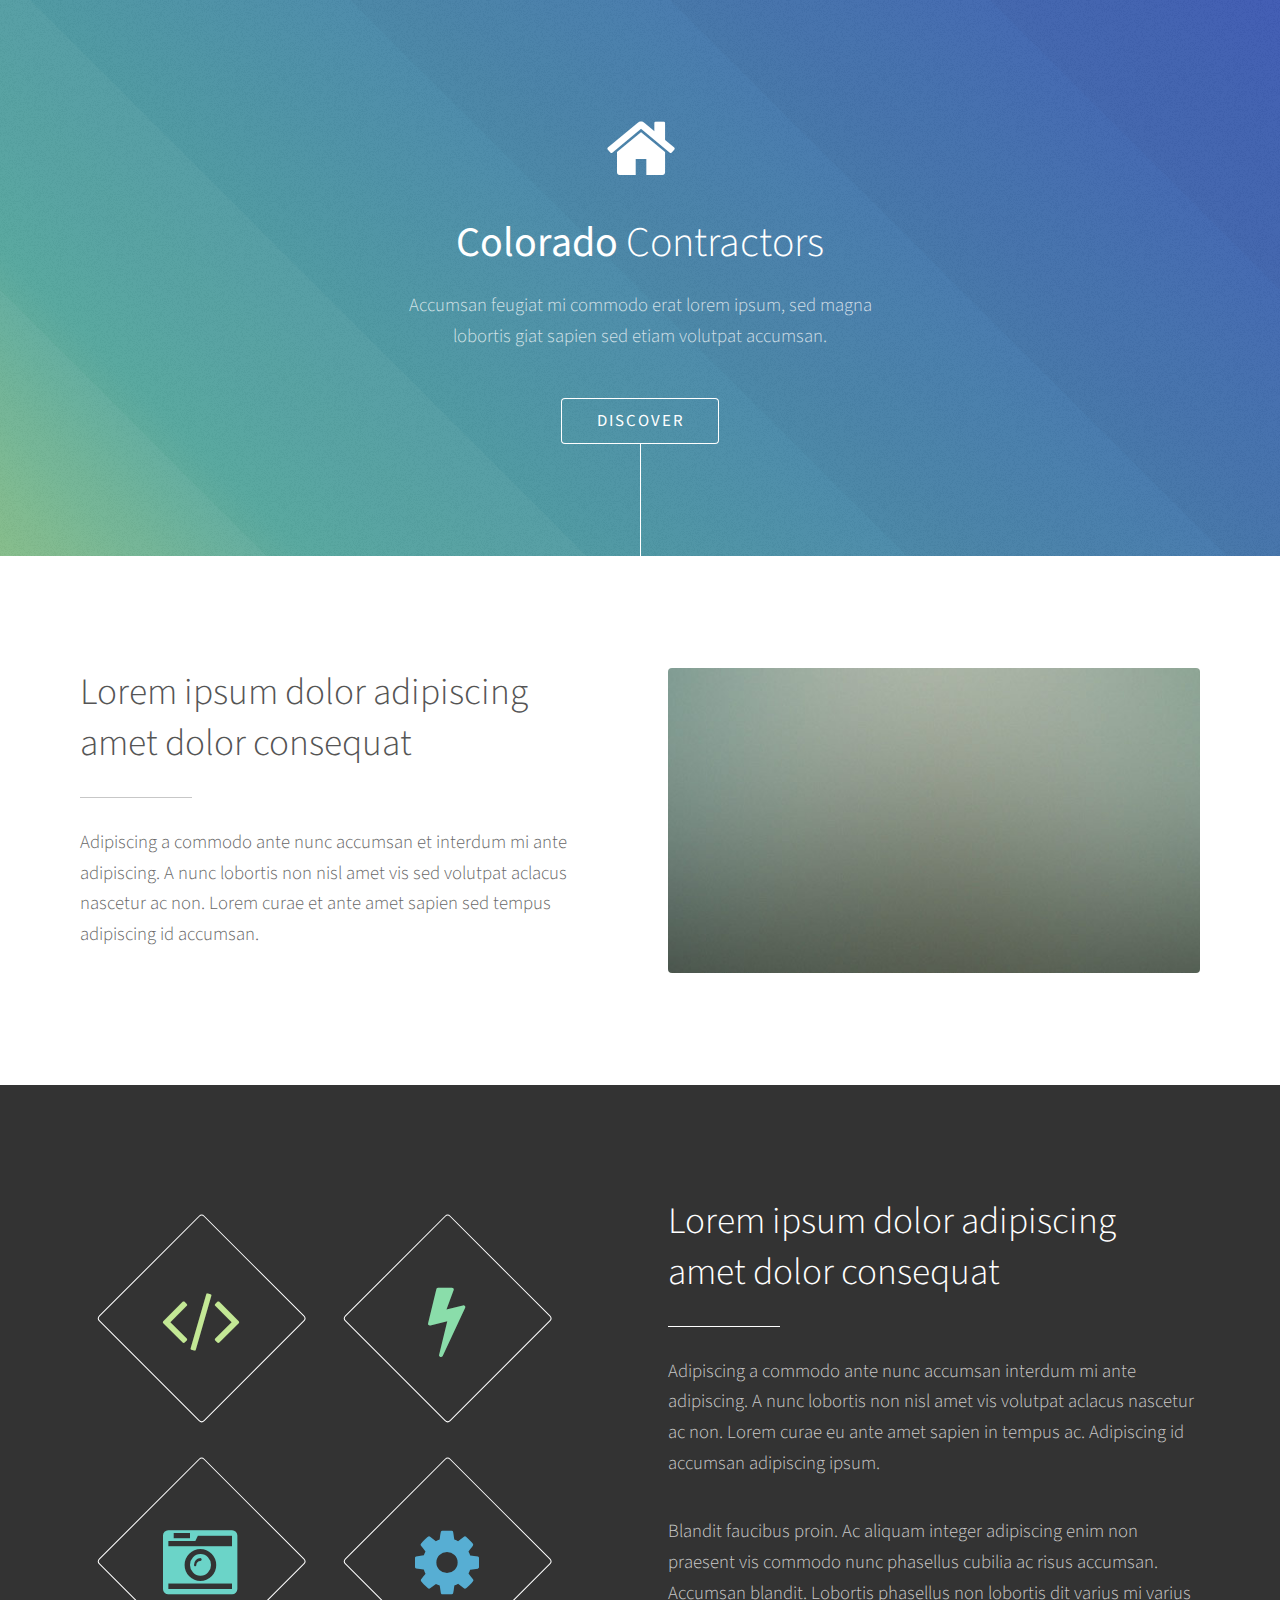
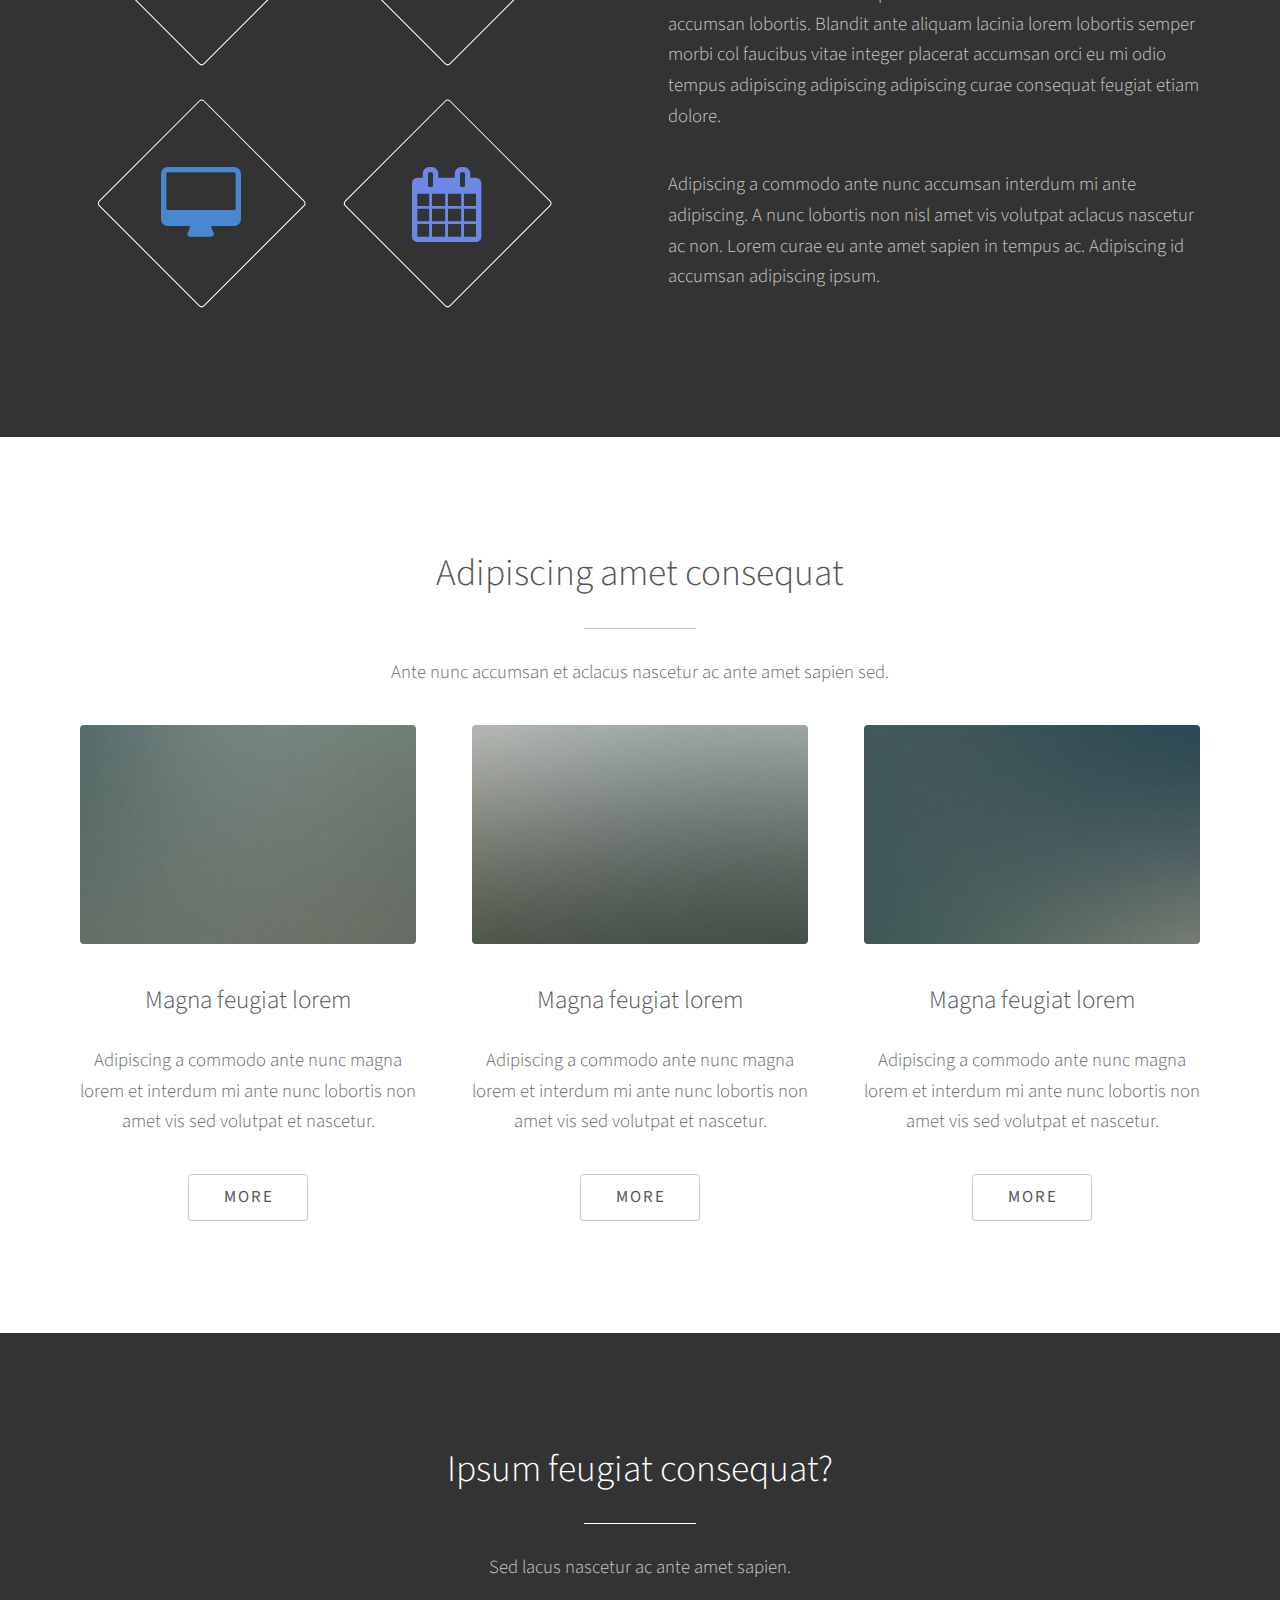
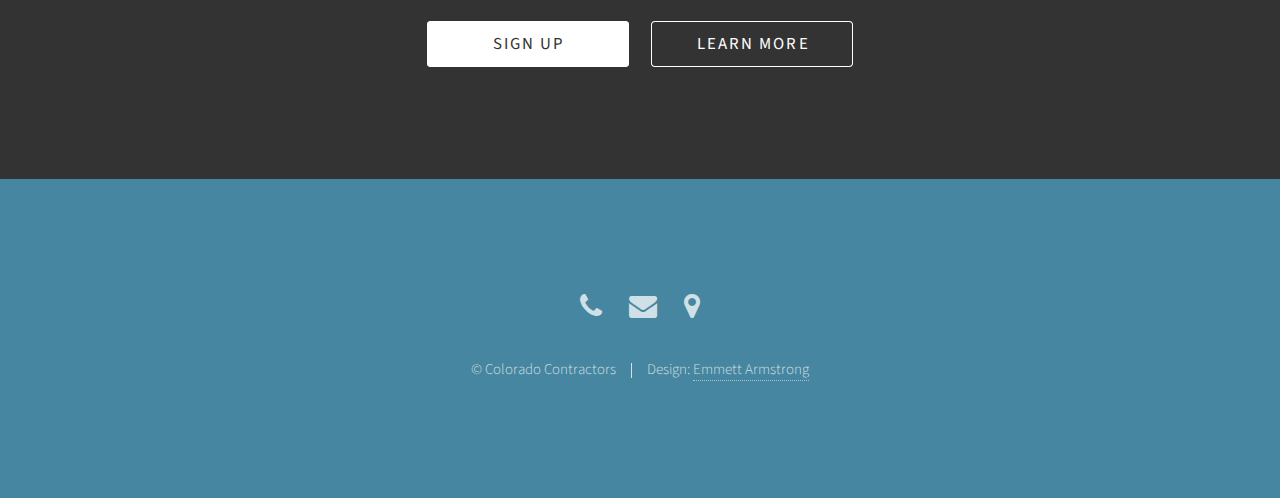
==== commit fbf37921: "Contact" ====
--- a/Full Site/index.html
+++ b/Full Site/index.html
@@ -19,11 +19,10 @@
 		<!-- Header -->
 			<section id="header">
 				<div class="inner">
-					<span class="icon major fa-cloud"></span>
-					<h1>Hi, I'm <strong>Photon</strong>, another fine<br />
-					little freebie from <a href="http://html5up.net">HTML5 UP</a>.</h1>
+					<span class="icon major fa-home"></span>
+					<h1><strong>Colorado</strong> Contractors</h1>
 					<p>Accumsan feugiat mi commodo erat lorem ipsum, sed magna<br />
-					lobortis feugiat sapien sed etiam volutpat accumsan.</p>
+					lobortis giat sapien sed etiam volutpat accumsan.</p>
 					<ul class="actions">
 						<li><a href="#one" class="button scrolly">Discover</a></li>
 					</ul>
@@ -448,14 +447,12 @@
 		<!-- Footer -->
 			<section id="footer">
 				<ul class="icons">
-					<li><a href="#" class="icon alt fa-twitter"><span class="label">Twitter</span></a></li>
-					<li><a href="#" class="icon alt fa-facebook"><span class="label">Facebook</span></a></li>
-					<li><a href="#" class="icon alt fa-instagram"><span class="label">Instagram</span></a></li>
-					<li><a href="#" class="icon alt fa-github"><span class="label">GitHub</span></a></li>
-					<li><a href="#" class="icon alt fa-envelope"><span class="label">Email</span></a></li>
+					<li><a href="tel:303-829-6760" class="icon alt fa-phone"><span class="label">Phone</span></a></li>
+					<li><a href="mailto:ryan@ccroofs.com" class="icon alt fa-envelope"><span class="label">Email</span></a></li>
+					<li><a href="https://www.google.com/maps/place/5168+Yank+Ct,+Arvada,+CO+80002/@39.7899541,-105.1459967,17z/data=!3m1!4b1!4m2!3m1!1s0x876b85f22f353b31:0xa6794c517f6bea5a" target="blank" class="icon alt fa-map-marker"><span class="label">Address</span></a></li>
 				</ul>
 				<ul class="copyright">
-					<li>&copy; Untitled</li><li>Design: <a href="http://html5up.net">HTML5 UP</a></li>
+					<li>&copy; Colorado Contractors</li><li>Design: <a href="http://twitter.com/emm3ttarmstrong">Emmett Armstrong</a></li>
 				</ul>
 			</section>
 
@@ -468,4 +465,4 @@
 			<script src="assets/js/main.js"></script>
 
 	</body>
-</html>+</html>
--- a/Full Site/assets/css/main.css
+++ b/Full Site/assets/css/main.css
@@ -3418,4 +3418,4 @@
 				padding: 2em 1em 2em 1em ;
 			}
 
-	}+	}
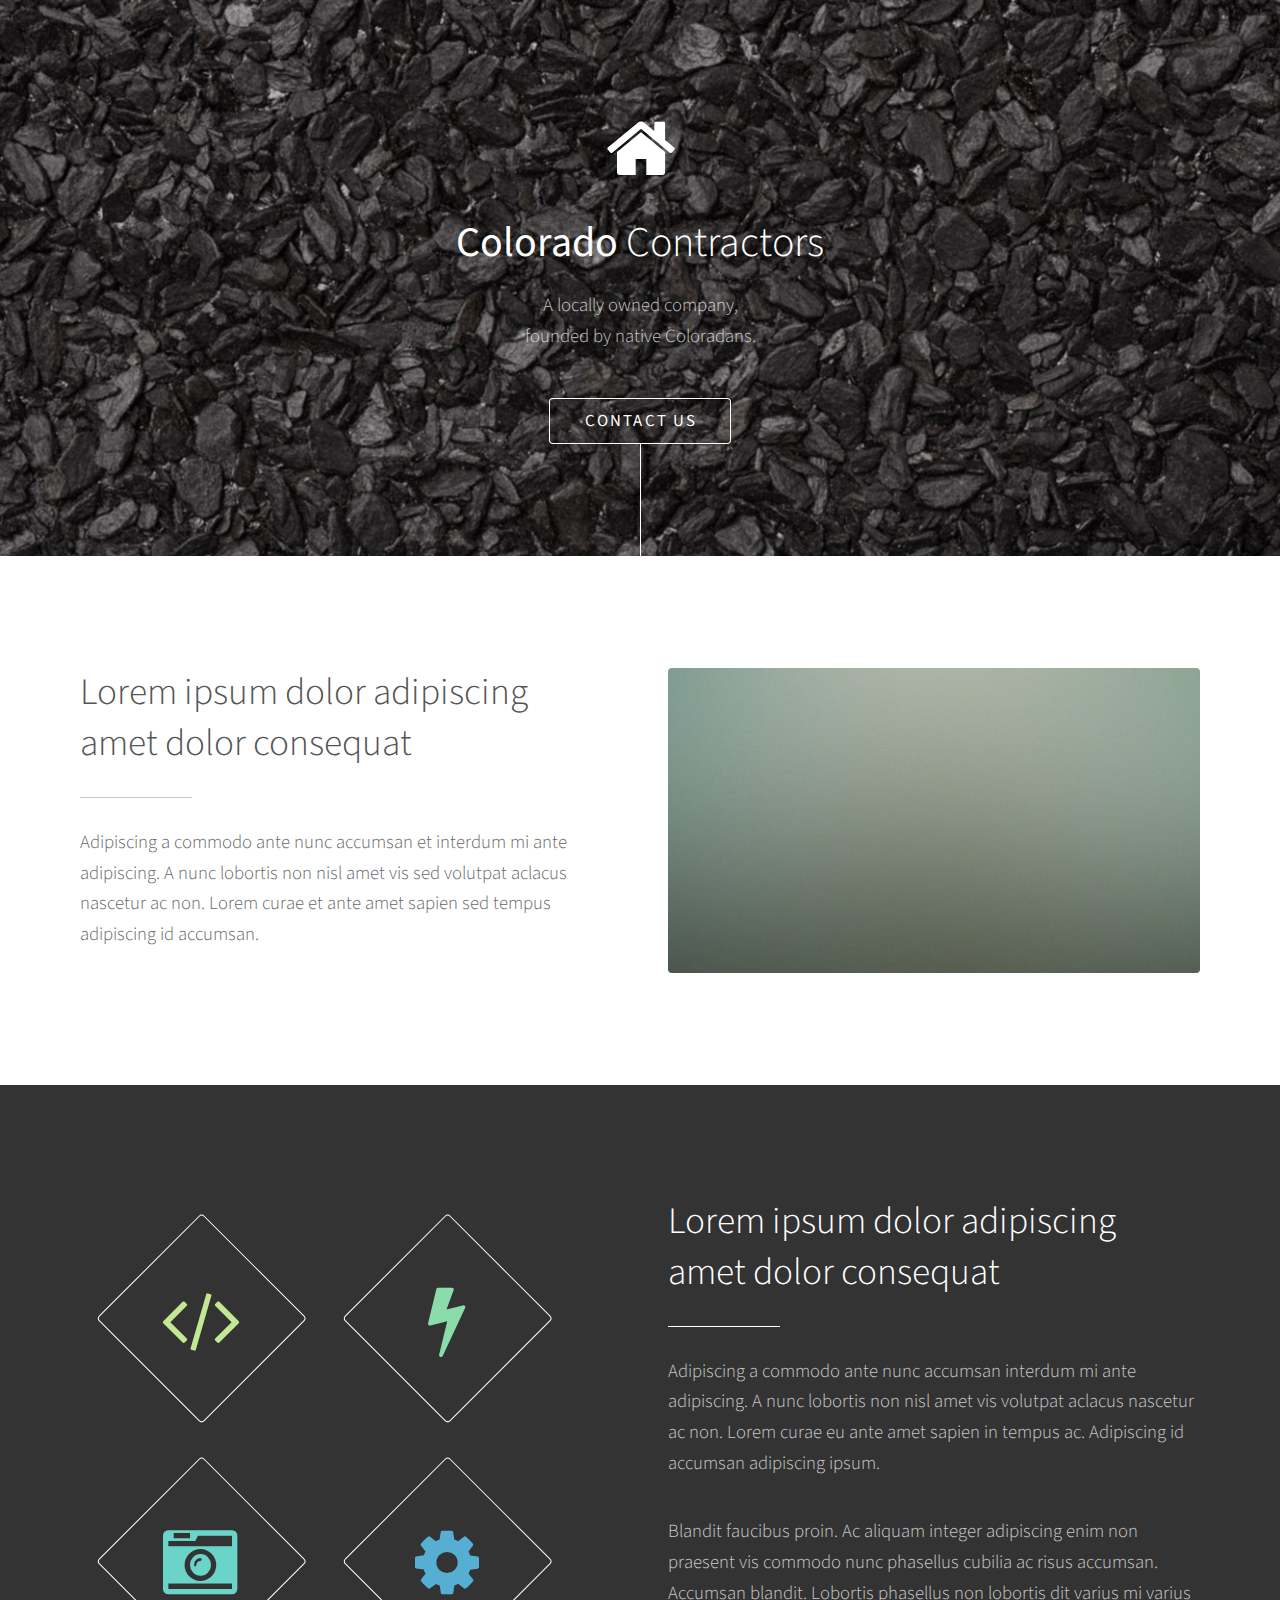
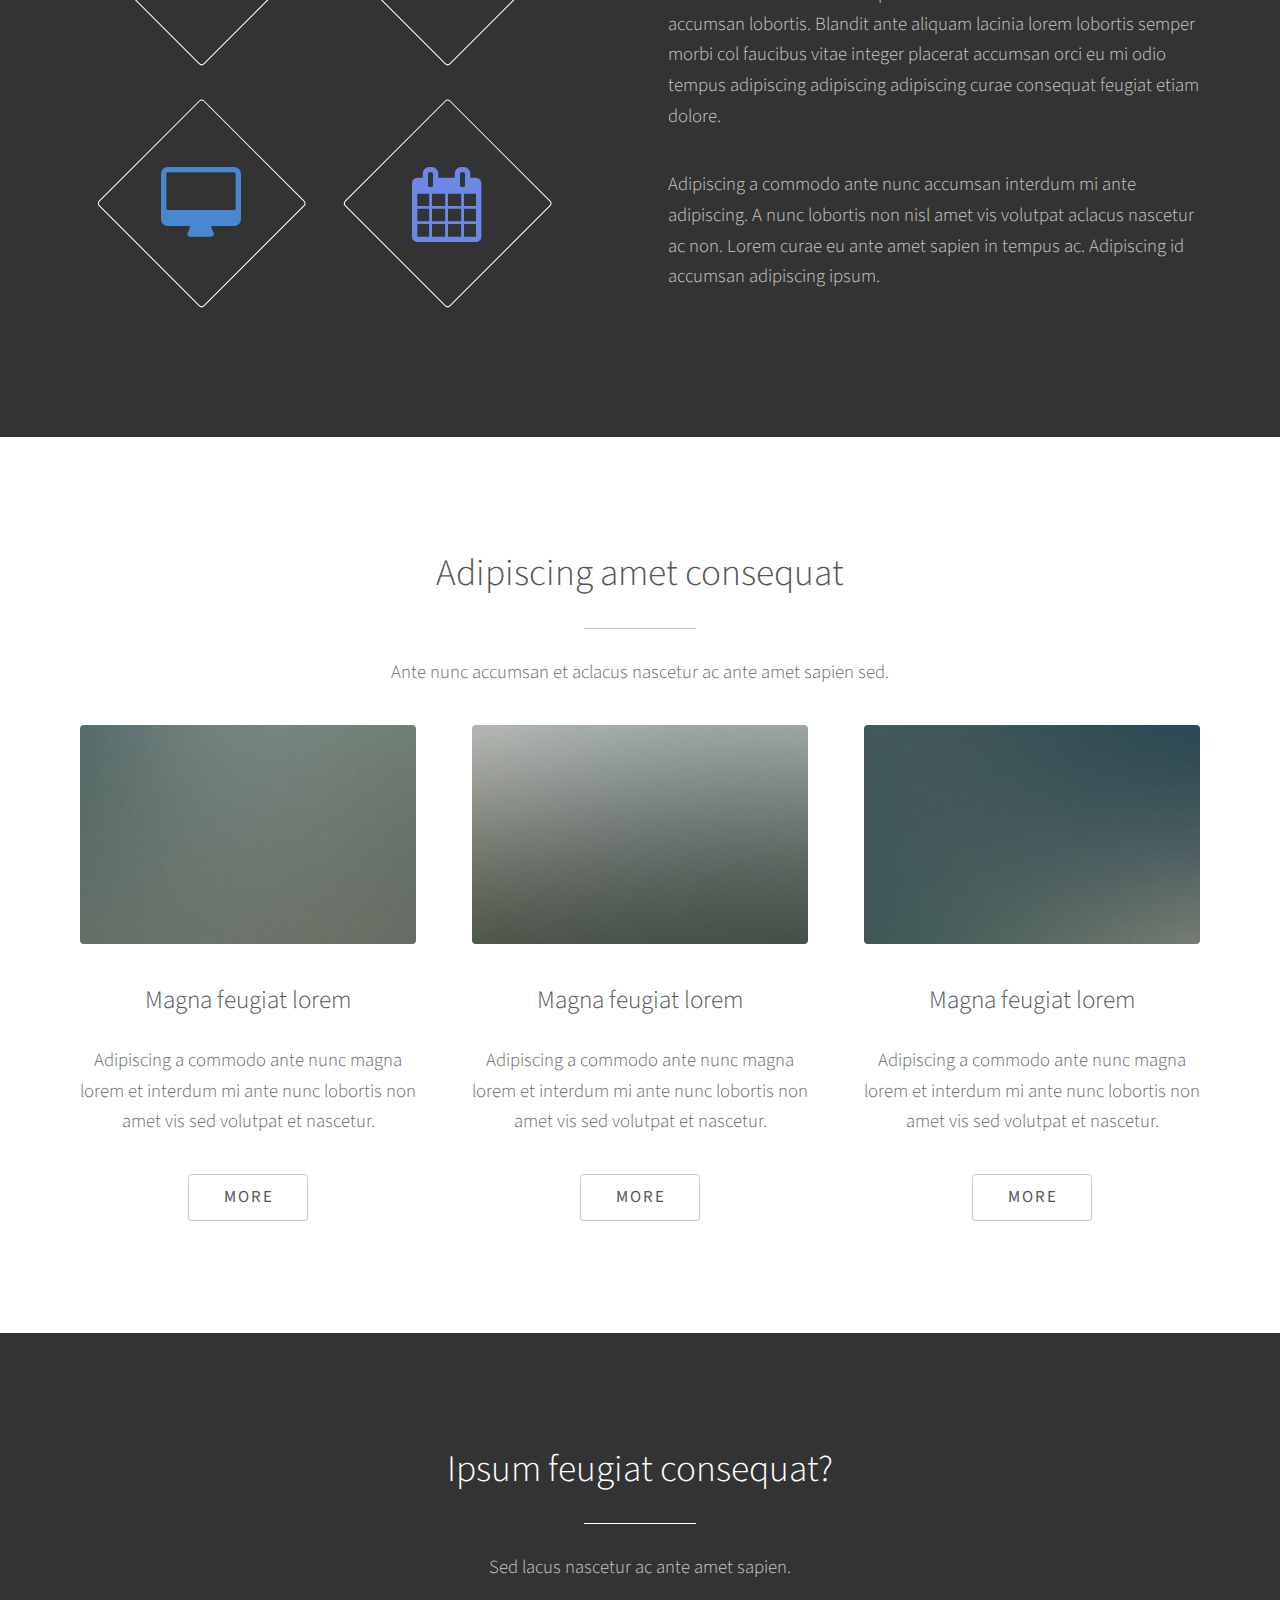
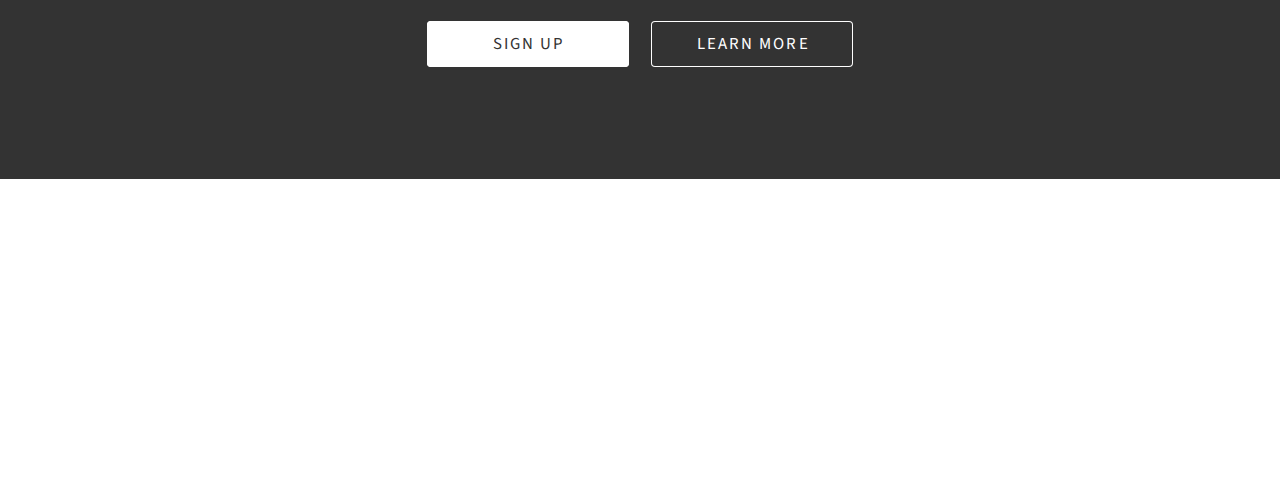
==== commit 8b2124e1: "Asphalt image" ====
--- a/Full Site/index.html
+++ b/Full Site/index.html
@@ -21,10 +21,10 @@
 				<div class="inner">
 					<span class="icon major fa-home"></span>
 					<h1><strong>Colorado</strong> Contractors</h1>
-					<p>Accumsan feugiat mi commodo erat lorem ipsum, sed magna<br />
-					lobortis giat sapien sed etiam volutpat accumsan.</p>
+					<p>A locally owned company,</br>
+					founded by native Coloradans.</p>
 					<ul class="actions">
-						<li><a href="#one" class="button scrolly">Discover</a></li>
+						<li><a href="#footer" class="button scrolly">Contact Us</a></li>
 					</ul>
 				</div>
 			</section>
--- a/Full Site/assets/css/main.css
+++ b/Full Site/assets/css/main.css
@@ -2798,12 +2798,11 @@
 
 	#header {
 		padding: 9em 0 9em 0 ;
-		background-color: #4686a0;
 		color: rgba(255, 255, 255, 0.75);
 		background-attachment: fixed,							fixed,							fixed;
-		background-image: url("images/overlay2.png"), url("images/overlay3.svg"), linear-gradient(45deg, #9dc66b 5%, #4fa49a 30%, #4361c2);
+		background-image: url("../../images/asphalt.jpg");
 		background-position: top left,						center center,					center center;
-		background-size: auto,							cover,							cover;
+		background-size: cover,							cover,							cover;
 		overflow: hidden;
 		position: relative;
 		text-align: center;
@@ -2951,7 +2950,7 @@
 			-webkit-transition: opacity 1s ease;
 			-ms-transition: opacity 1s ease;
 			transition: opacity 1s ease;
-			background-image: linear-gradient(45deg, #4fa49a, #4361c2);
+			background-image: linear-gradient(90deg,grey,slategrey);
 			content: '';
 			height: 100%;
 			left: 0;
@@ -2985,12 +2984,12 @@
 
 	#footer {
 		padding: 6em 0 6em 0 ;
-		background-color: #4686a0;
+		background-color: #000;
 		color: rgba(255, 255, 255, 0.75);
 		background-attachment: fixed,							fixed,							fixed;
-		background-image: url("images/overlay2.png"), url("images/overlay4.svg"), linear-gradient(45deg, #4361c2, #4fa49a 50%, #9dc66b 95%);
+		background-image: url("../../images/asphalt.jpg");
 		background-position: top left,						center center,					center center;
-		background-size: auto,							cover,							cover;
+		background-size: cover,							cover,							cover;
 		text-align: center;
 	}
 
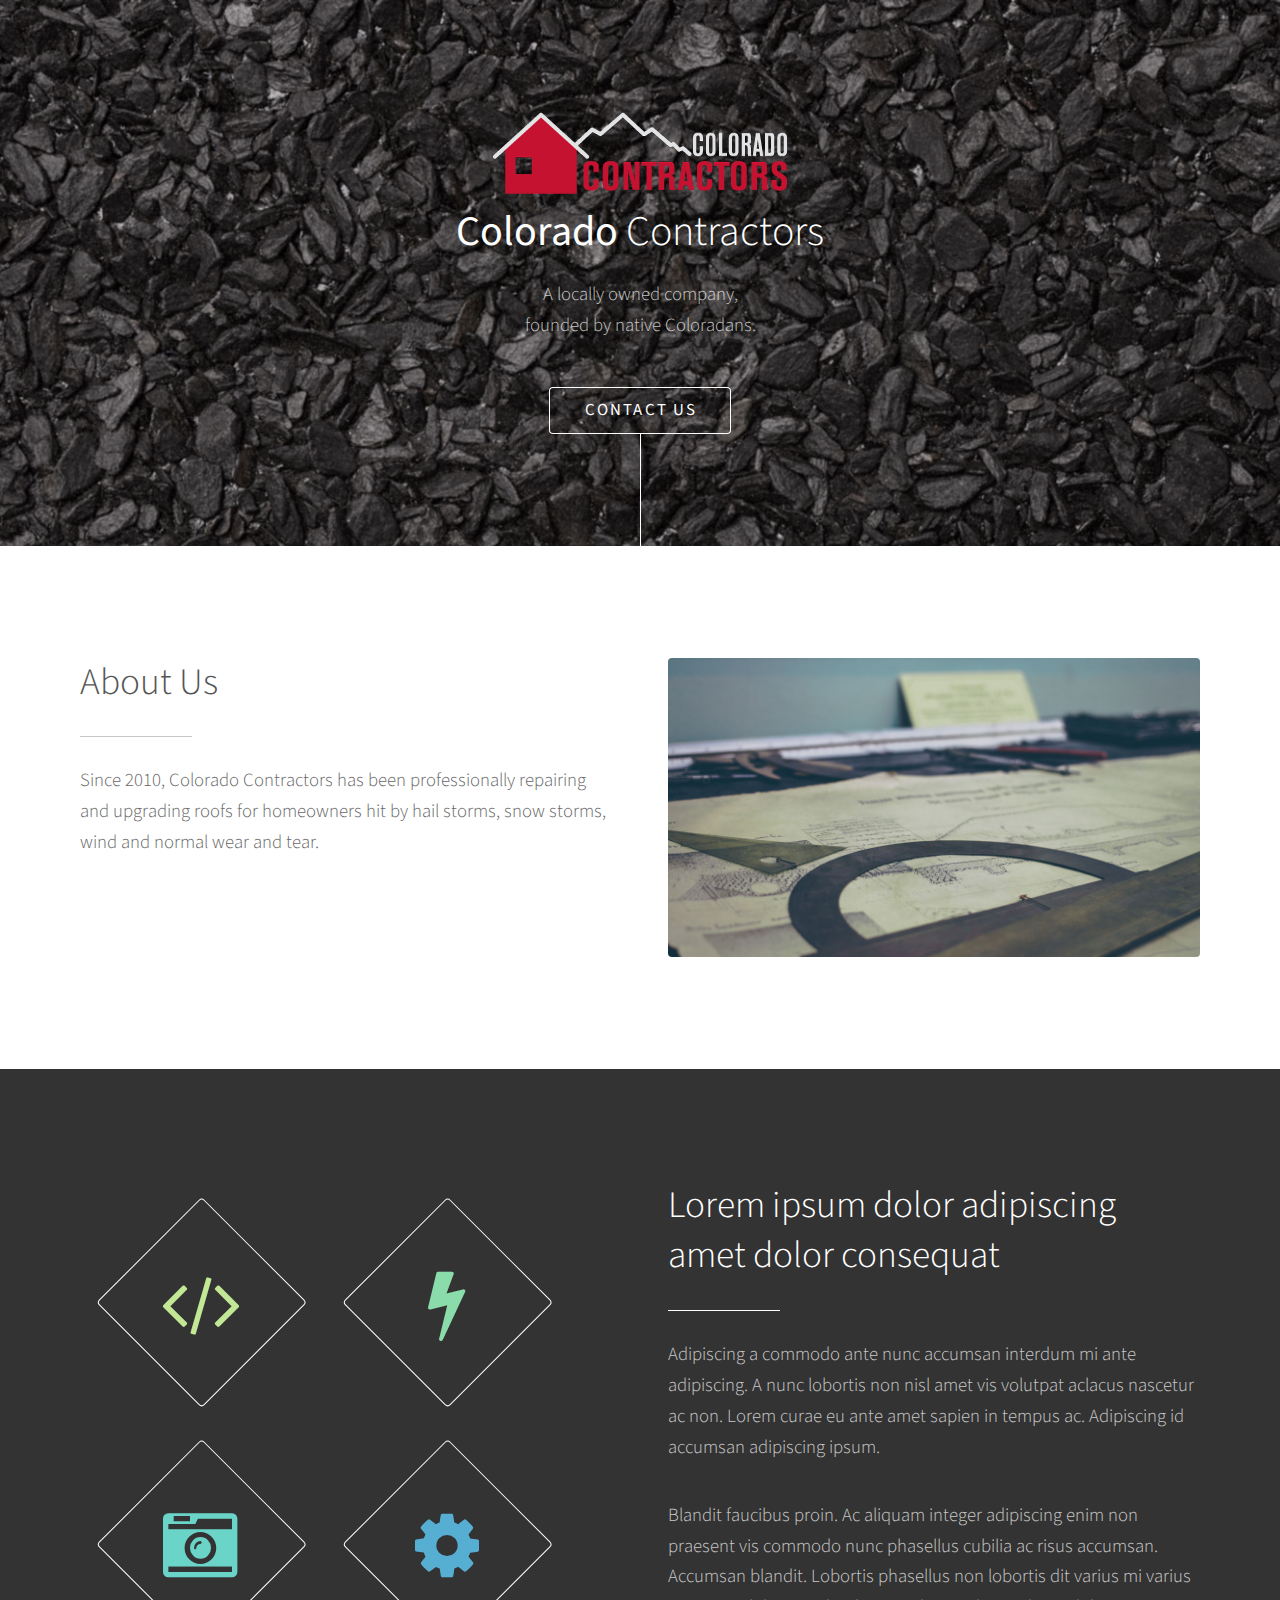
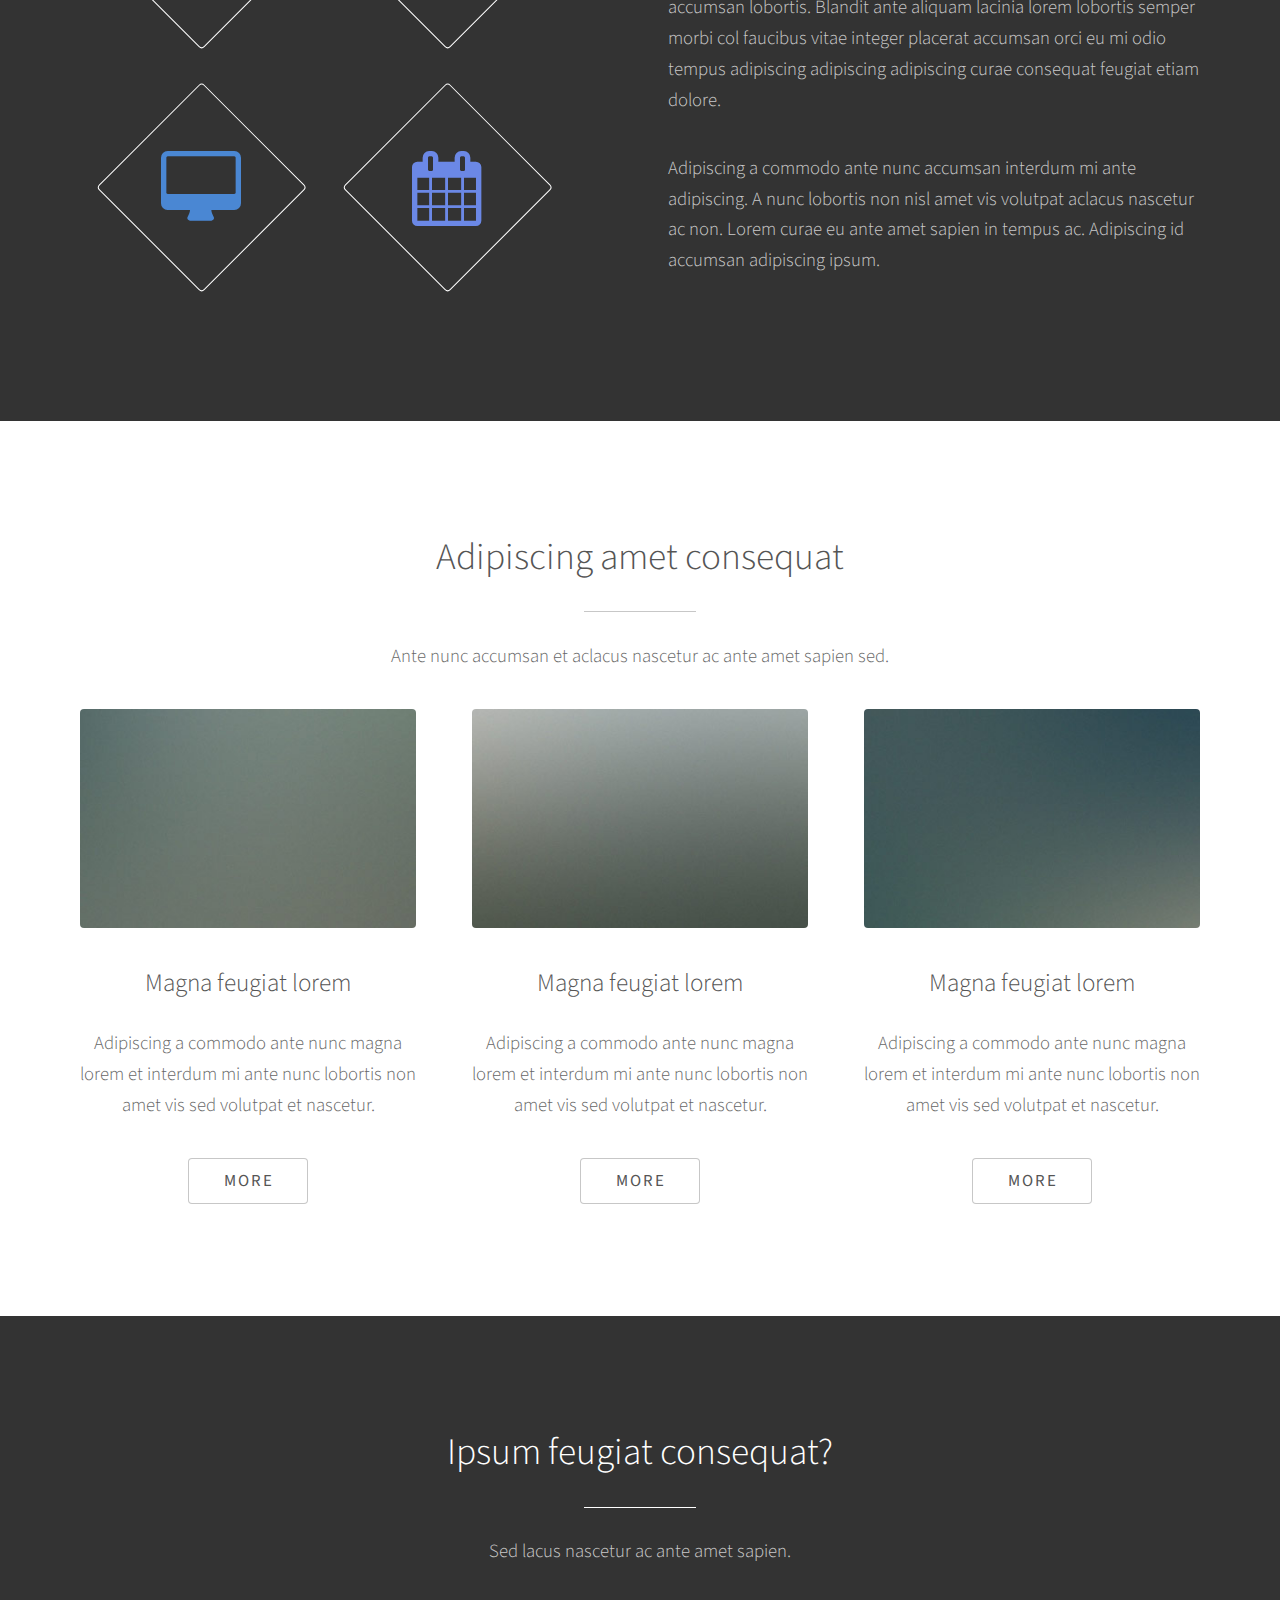
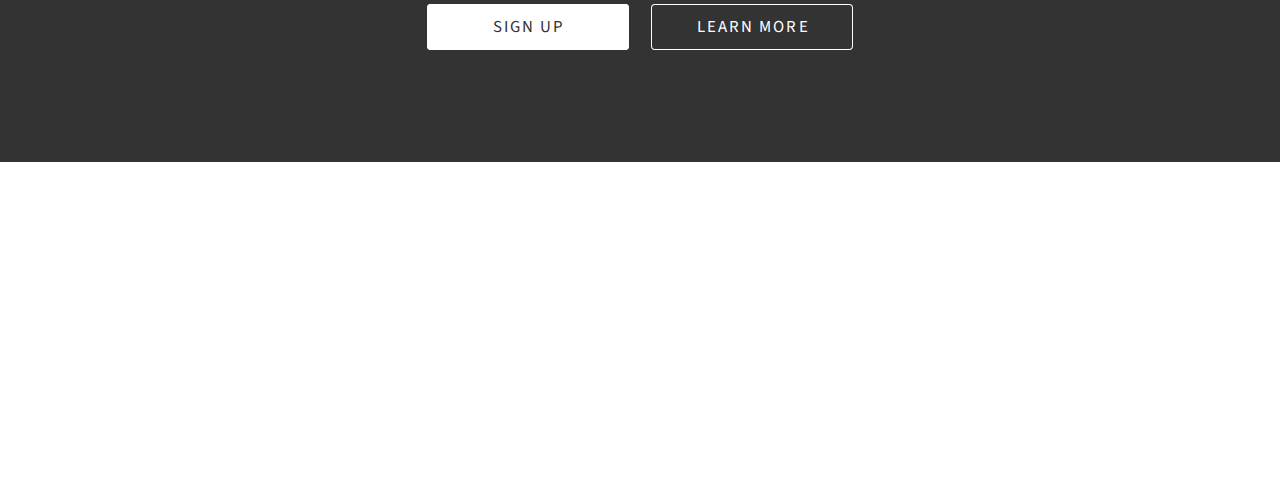
==== commit 3df031a5: "Section 1 text" ====
--- a/Full Site/index.html
+++ b/Full Site/index.html
@@ -6,7 +6,7 @@
 -->
 <html>
 	<head>
-		<title>Photon by HTML5 UP</title>
+		<title>Colorado Contractors | Home</title>
 		<meta charset="utf-8" />
 		<meta name="viewport" content="width=device-width, initial-scale=1" />
 		<!--[if lte IE 8]><script src="assets/js/ie/html5shiv.js"></script><![endif]-->
@@ -19,7 +19,7 @@
 		<!-- Header -->
 			<section id="header">
 				<div class="inner">
-					<span class="icon major fa-home"></span>
+					<image src="images/logo-white.png" style="">
 					<h1><strong>Colorado</strong> Contractors</h1>
 					<p>A locally owned company,</br>
 					founded by native Coloradans.</p>
@@ -35,13 +35,12 @@
 					<div class="row 150%">
 						<div class="6u 12u$(medium)">
 							<header class="major">
-								<h2>Lorem ipsum dolor adipiscing<br />
-								amet dolor consequat</h2>
+								<h2>About Us</h2>
 							</header>
-							<p>Adipiscing a commodo ante nunc accumsan et interdum mi ante adipiscing. A nunc lobortis non nisl amet vis sed volutpat aclacus nascetur ac non. Lorem curae et ante amet sapien sed tempus adipiscing id accumsan.</p>
+							<p>Since 2010, Colorado Contractors has been professionally repairing and upgrading roofs for homeowners hit by hail storms, snow storms, wind and normal wear and tear.</p>
 						</div>
 						<div class="6u$ 12u$(medium) important(medium)">
-							<span class="image fit"><img src="images/pic01.jpg" alt="" /></span>
+							<span class="image fit"><img src="images/ruler.jpg" alt="" /></span>
 						</div>
 					</div>
 				</div>
